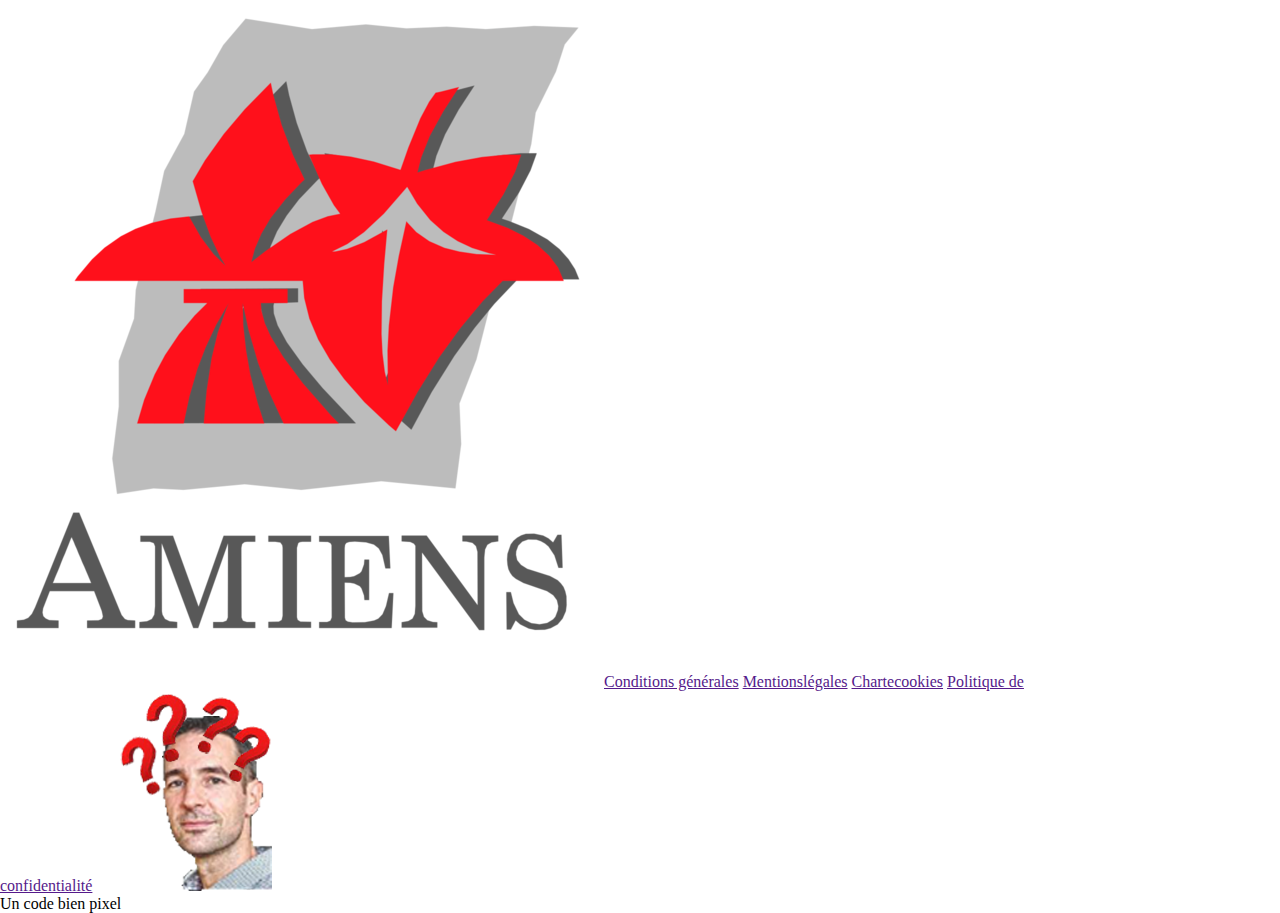
==== responsiveScrum/responsiveScrum/index.html @ 8890bfcb "Merge branch 'section2' into dev" ====
<!DOCTYPE html>
<html lang="fr">
<head>
    <meta charset="UTF-8">
    <meta http-equiv="X-UA-Compatible" content="IE=edge">
    <meta name="viewport" content="width=device-width, initial-scale=1.0">
    <link rel="stylesheet" href="./public/assets/css/style.css">
    <title>Bourse aux produits High Tech</title>
</head>
<body>
    <footer>
        <div class="footerLinks">
            <img src="./public/assets/img/1200px-Logo_Amiens.svg.png" alt="logo amiens">
            <a href="" target="_blank">Conditions générales</a>
            <a href="" target="_blank">Mentionslégales</a>
            <a href="" target="_blank">Chartecookies</a>
            <a href="" target="_blank">Politique de<br>confidentialité</a>
            <img src="./public/assets/icons/home/1Thierry1Reponse.png" alt="Thierry le boss">
        </div>
        <div class="thanksAll">
            <p>Un code bien pixel</p>
        </div>
    </footer>
</body>
</html>
---- responsiveScrum/responsiveScrum/public/assets/css/style.css ----
@import url('https://fonts.googleapis.com/css2?family=Merriweather:ital,wght@0,300;0,400;0,700;1,300;1,400;1,700&family=Raleway:ital,wght@0,300;0,400;0,500;0,600;0,700;0,800;1,300;1,400&display=swap');

/* 
font-family: 'Merriweather', serif;     wght: 300 400 700 1,300 1,400 1,700
font-family: 'Raleway', sans-serif;     wght: 300 400 500 600 700 800 1300
smartphone : 576px
tablette : 992px
desktop : 1200px
*/

:root {
    --colorTitle : #2d2f36; 
} 

* {
    margin: 0;
    padding: 0;
}

html {
    scroll-behavior: smooth;
}

                    /* RESSOURCE */

h1 {
    color: var(--colorTitle);
    font-family: 'Raleway', sans-serif;
    font-weight: 800;
    font-size: 6rem;
    text-align: center;
    letter-spacing: 0.25em;
    text-transform: uppercase;
}

h2 {
    font-family: 'Raleway', sans-serif;
    font-style: normal;
    font-weight: 600;
    font-size: 6rem;
}

.sectionTitle {
    padding-bottom: 3rem;
}

@media screen and (max-width: 900px) {
    .sectionTitle {
        padding-bottom: 1.5rem;
    }
}

                    /* HEADER */

/* Taille, mise en place du background et flex */

header {
    width: 100vw;
    height: 100vh;
    background-image: linear-gradient(to bottom, rgba(242, 196, 153, 0.67), rgba(242, 196, 153, 0.67)), url(../img/banner.jpg);
    background-repeat: no-repeat;
    background-size: cover;
}

/* Navbar */

.topNav {
    display: flex;
    flex-direction: row;
    justify-content: center;
    align-items: center;
    height: 10vh;
  }
  
.menu {
    display: flex;
    flex-direction: row;
    list-style-type: none;
}
  
.menu > li {
    margin: 0 1rem;
    overflow: hidden;
}

.menu li a {
    font-family: 'Raleway', sans-serif;
    font-style: normal;
    font-weight: 600;
    font-size: 2.5rem;
    text-decoration: none;
    color: var(--colorTitle);
}

.menu-button-container {
    display: none;
    height: 100%;
    width: 30px;
    cursor: pointer;
    flex-direction: column;
    justify-content: center;
    align-items: center;
}
  
#menu-toggle {
    display: none;
}
  
.menu-button,
.menu-button::before,
.menu-button::after {
    display: block;
    background-color: #fff;
    position: absolute;
    height: 4px;
    width: 30px;
    transition: transform 400ms cubic-bezier(0.23, 1, 0.32, 1);
    border-radius: 2px;
}
  
  .menu-button::before {
    content: '';
    margin-top: -8px;
  }
  
  .menu-button::after {
    content: '';
    margin-top: 8px;
  }
  
  #menu-toggle:checked + .menu-button-container .menu-button::before {
    margin-top: 0px;
    transform: rotate(405deg);
  }
  
  #menu-toggle:checked + .menu-button-container .menu-button {
    background: rgba(255, 255, 255, 0);
  }
  
  #menu-toggle:checked + .menu-button-container .menu-button::after {
    margin-top: 0px;
    transform: rotate(-405deg);
  }
  
@media (max-width: 700px) {
.topNav {
    display: flex;
    flex-direction: row;
    justify-content: flex-end;
    align-items: center;
    height: 10vh;
}

.menu-button-container {
    display: flex;
    align-items: flex-end;
}

.menu {
    position: absolute;
    top: 0;
    margin-top: 70px;
    left: 0;
    flex-direction: column;
    width: 100%;
    justify-content: center;
    align-items: center;
}

#menu-toggle ~ .menu li {
    height: 0;
    margin: 0;
    padding: 0;
    border: 0;
    transition: height 400ms cubic-bezier(0.23, 1, 0.32, 1);
}

#menu-toggle:checked ~ .menu li {
    height: 2.5em;
    padding: 0.5rem 0rem;
    transition: height 400ms cubic-bezier(0.23, 1, 0.32, 1);
}

.menu > li {
    display: flex;
    justify-content: center;
    margin: 0;
    padding: 0.5rem 0;
    width: 100%;
    color: white;
    background-color: rgba(242, 196, 153, 0.67);
}
}

/* Contenu du header  */

.headerContent {
    height: 80vh;
    display: flex;
    justify-content: center;
    align-items: center;
    flex-flow: row wrap;
}

.headerPos {
    display: flex;
    flex-flow: row wrap;
    align-items: center;
    justify-content: center;
}

.headerPos p {
    color: var(--colorTitle);
    font-family: 'Merriweather', serif;
    font-style: italic;
    font-weight: 700;
    font-size: 2.7rem;
    padding-top: 2rem;
    text-align: center;
}

/* Réseaux sociaux */

.headerSocial {
    height: 10vh;
    display: flex;
    justify-content: flex-end;
    align-items: center;
    margin-right: 3rem;
}

.headerSocial a {
    margin-left: 3rem;
}
/* Redimension des images */

.headerSocial a img {
    width: 3.5rem;
}

/* Media Screen  */

@media screen and (max-width: 900px) {
    h1 {
        font-size: 3rem;
        text-align: center;
    }

    h2 {
        font-size: 2.5rem;
        text-align: center;
    }

    .headerPos p{
        font-size: 2.5rem;
        text-align: center;
    }

    .topNav {
        display: flex;
        flex-direction: row;
        justify-content: flex-end;
        align-items: center;
        height: 10vh;
    }
    
    .menu-button-container {
        display: flex;
        align-items: flex-end;
        margin-right: 1.5rem;
    }
    
    .menu {
        position: absolute;
        top: 0;
        margin-top: 80px;
        left: 0;
        flex-direction: column;
        width: 100%;
        justify-content: center;
        align-items: center;
    }

    .menu li a {
        font-size: 2rem;
    }
    
    #menu-toggle ~ .menu li {
        height: 0;
        margin: 0;
        padding: 0;
        border: 0;
        transition: height 400ms cubic-bezier(0.23, 1, 0.32, 1);
    }
    
    #menu-toggle:checked ~ .menu li {
        height: 2.5em;
        padding: 0.5rem 0rem;
        transition: height 400ms cubic-bezier(0.23, 1, 0.32, 1);
    }
    
    .menu > li {
        display: flex;
        justify-content: center;
        align-items: center;
        margin: 0;
        width: 100%;
        opacity: 100%;
        background-color: rgba(242, 196, 153, 1);
    }

    .headerSocial {
        height: 10vh;
        display: flex;
        justify-content: flex-end;
        align-items: center;
        margin-right: 1.5rem;
    }
    
    .headerSocial a {
        margin-left: 1.5rem;
    }
    
    .headerSocial a img {
        width: 2.5rem;
    }
    }

                        /* GALERIE */
/* Taille et flex */
.gallery {
    background-color: #f2c499;
    display: flex;
    flex-direction: column;
    justify-content: space-evenly;
    align-items: center;
    padding: 3rem 0rem;
}

/* Container grid */
.grid {
    width: 90vw;
    height: 100vw;
    grid-template-columns: repeat(4, 1fr);
    grid-template-rows: repeat(4, 1fr);
    display: grid;
    gap: 1rem;
    grid-template-areas: 
    'img1 img1 img2 img3'
    'img4 img5 img5 img3'
    'img4 img5 img5 img6'
    'img7 img8 img9 img9';
}
    /* Specs grid par image */
.img1 {
    grid-area: img1;
    overflow: hidden;
}

.img2 {
    grid-area: img2;
    overflow: hidden;
}

.img3 {
    grid-area: img3;
    overflow: hidden;
}

.img4 {
    grid-area: img4;
    overflow: hidden;
}

.img5 {
    grid-area: img5;
    overflow: hidden;
}

.img6 {
    grid-area: img6;
    overflow: hidden;
}

.img7 {
    grid-area: img7;
    overflow: hidden;
}

.img8 {
    grid-area: img8;
    overflow: hidden;
}

.img9 {            
    grid-area: img9;
    overflow: hidden;
}       
/* Bordure et Arrondi */
.border {
    border: 5px solid var(--colorTitle);
    border-radius: 10px;
}
/* Dimension des images */
.grid img {
    height: 100%;
}
/* Dimension particulière pour 2 images */
.grid .img1 img {
    width: 100%;
    height: auto;
}

.grid .img9 img {
    width: 100%;
    height: auto;
}

@media screen and (max-width: 900px) {
    .gallery {
        padding: 1.5rem 0;
    }

    .grid {
        width: 90vw;
        height: 100vw;
        grid-template-columns: repeat(4, 1fr);
        grid-template-rows: repeat(3, 1fr);
        display: grid;
        gap: .5rem;
        grid-template-areas:
        'img4 img5 img5 img6'
        'img4 img5 img5 img6'
        'img7 img8 img9 img9';
    }
    
    .border {
        border: 2px solid var(--colorTitle);
        border-radius: 10px;
    }
    
    .grid .img1 img {
        width: 100%;
        height: auto;
    }
    
    .img1 {
        display: none;
    }
    
    .img2 {
        display: none;
    }
    
    .img3 {
        display: none;
    }
    
    .img4 {
        grid-area: img4;
        overflow: hidden;
    }
    
    .img5 {
        grid-area: img5;
        overflow: hidden;
    }
    
    .img6 {
        grid-area: img6;
        overflow: hidden;
    }
    
    .img7 {
        grid-area: img7;
        overflow: hidden;
    }
    
    .img8 {
        grid-area: img8;
        overflow: hidden;
    }
    
    .img9 {            
        grid-area: img9;
        overflow: hidden;
}
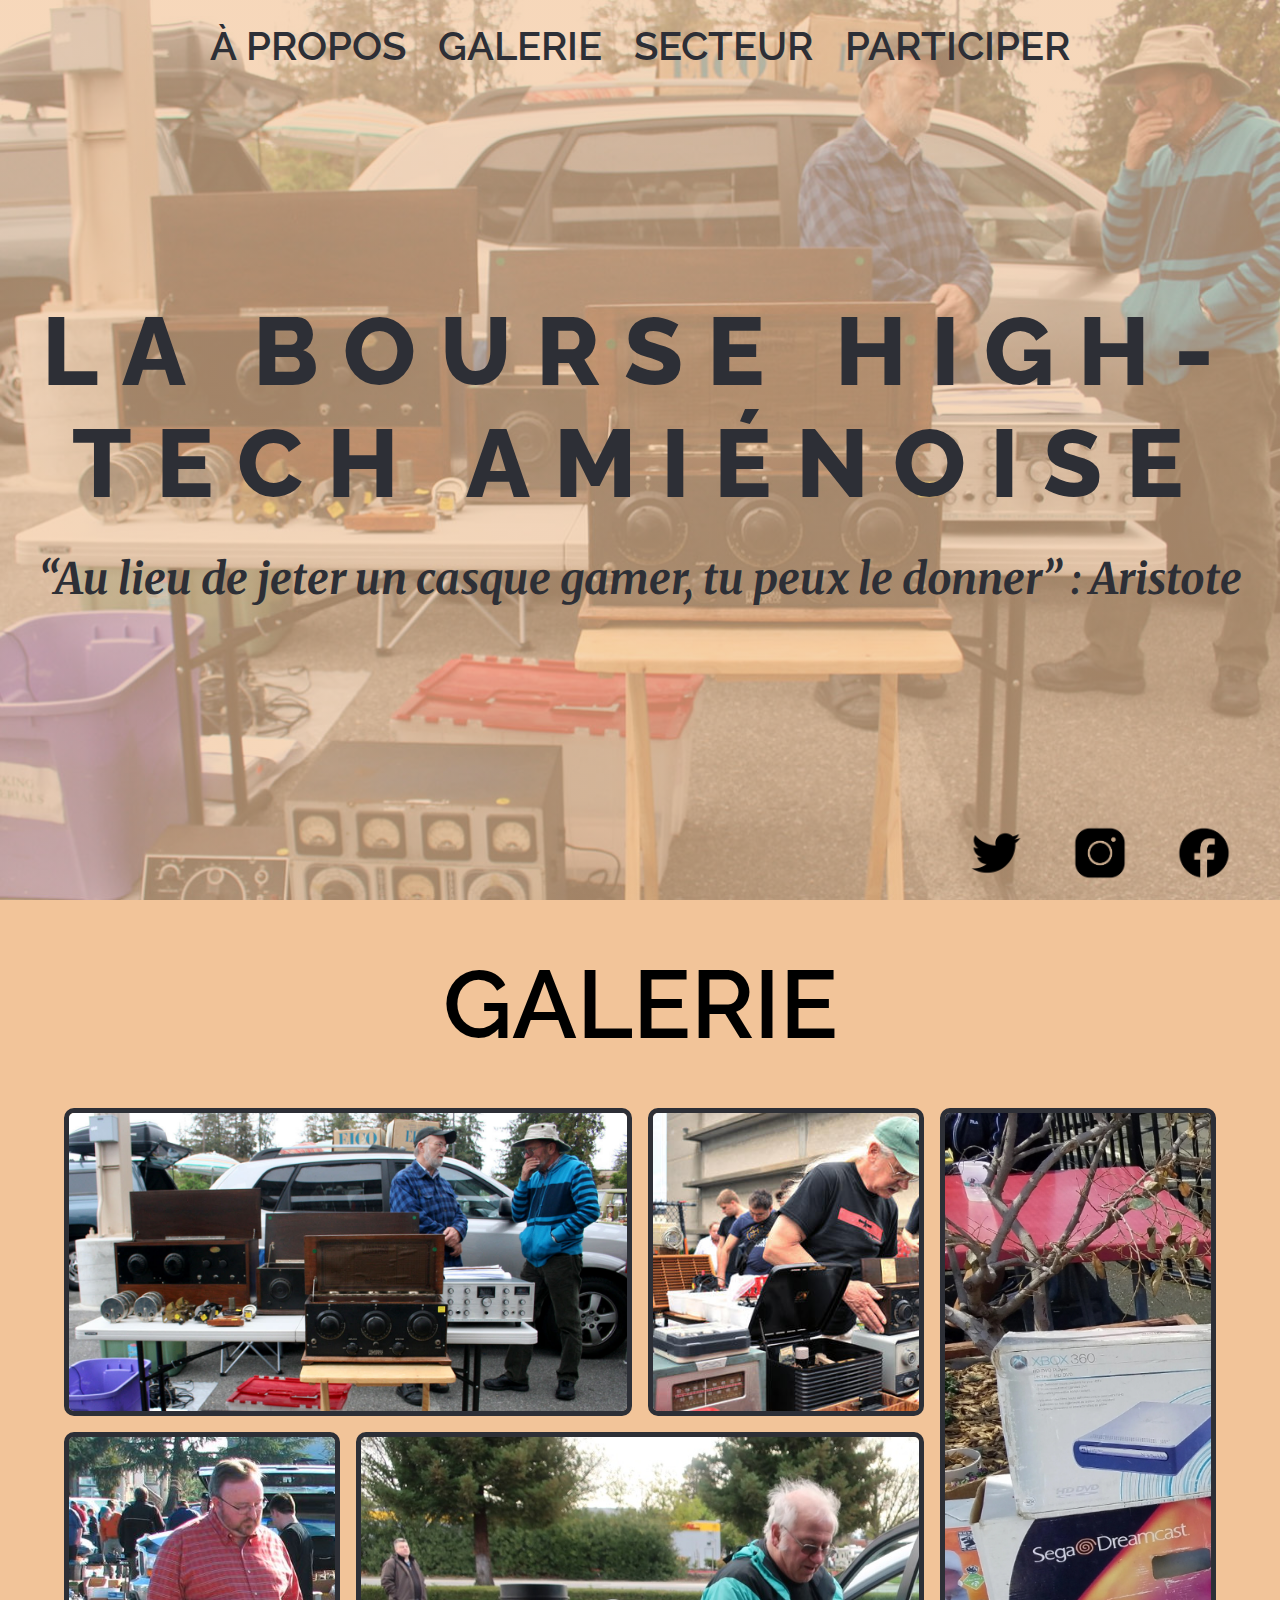
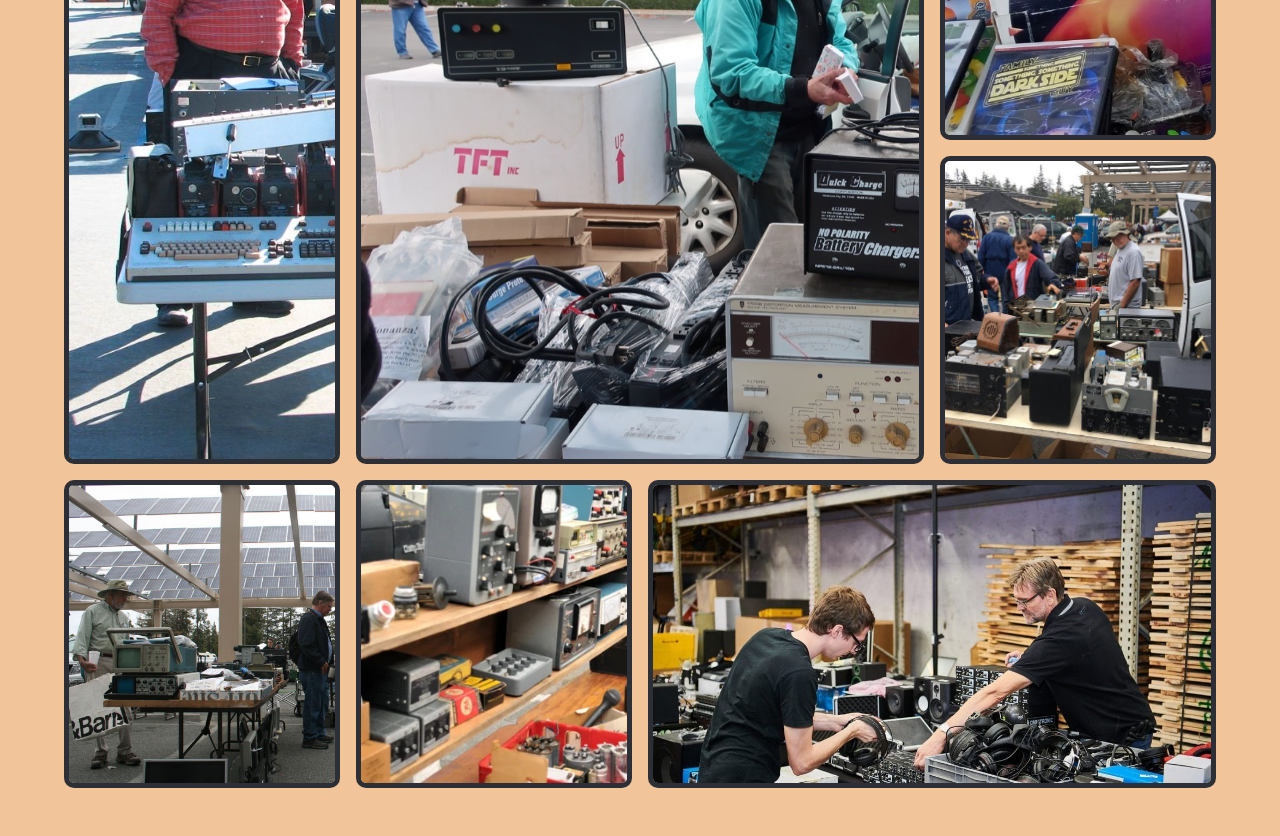
==== commit 299e67b4: "Header, Section 2 merge sur la dev" ====
--- a/responsiveScrum/responsiveScrum/index.html
+++ b/responsiveScrum/responsiveScrum/index.html
@@ -1,5 +1,5 @@
 <!DOCTYPE html>
-<html lang="fr">
+<html lang="fr-Fr">
 <head>
     <meta charset="UTF-8">
     <meta http-equiv="X-UA-Compatible" content="IE=edge">
@@ -8,18 +8,47 @@
     <title>Bourse aux produits High Tech</title>
 </head>
 <body>
-    <footer>
-        <div class="footerLinks">
-            <img src="./public/assets/img/1200px-Logo_Amiens.svg.png" alt="logo amiens">
-            <a href="" target="_blank">Conditions générales</a>
-            <a href="" target="_blank">Mentionslégales</a>
-            <a href="" target="_blank">Chartecookies</a>
-            <a href="" target="_blank">Politique de<br>confidentialité</a>
-            <img src="./public/assets/icons/home/1Thierry1Reponse.png" alt="Thierry le boss">
+    <header id="landing">
+            <nav class="topNav">
+                  <input id="menu-toggle" type="checkbox" />
+                <label class='menu-button-container' for="menu-toggle">
+                  <div class='menu-button'></div>
+                </label>
+                <ul class="menu">
+                    <li><a href="#info">À PROPOS</a></li>
+                    <li><a href="#gallery">GALERIE</a></li>
+                    <li><a href="#place">SECTEUR</a></li>
+                    <li><a href="#form">PARTICIPER</a></li>
+                </ul>
+            </nav>
         </div>
-        <div class="thanksAll">
-            <p>Un code bien pixel</p>
+        <div class="headerContent">
+            <div class="headerPos">
+                <h1>La bourse High-Tech Amiénoise</h1>
+                <p>“Au lieu de jeter un casque gamer, tu peux le donner” : Aristote</p>
+            </div>
         </div>
-    </footer>
+        <div class="headerSocial">
+            <a href="https://twitter.com/HightechAmiens" target="_blank"><img src="./public/assets/icons/social/twitter.png" alt="Twitter"></a>
+            <a href="https://www.instagram.com/hightechamiens/" target="_blank"><img src="./public/assets/icons/social/instagram.png" alt="Instagram"></a>
+            <a href="https://www.facebook.com/LaManuFormation/" target="_blank"><img src="./public/assets/icons/social/facebook.png" alt="Facebook"></a>
+        </div>
+    </header>
+    <main>
+        <section class="gallery" id="gallery">
+            <h2 class="sectionTitle">GALERIE</h2>
+            <div class="grid">
+                <div class="img1 border"><img src="./public/assets/img/banner.jpg" alt="Image 1" title="Image 1"></div>                
+                <div class="img2 border"><img src="./public/assets/img/grid2.jpg" alt="Image 2" title="Image 2" class="h"></div>                
+                <div class="img3 border"><img src="./public/assets/img/grid3.jpg" alt="Image 3" title="Image 3"></div>                
+                <div class="img4 border"><img src="./public/assets/img/grid4.jpg" alt="Image 4" title="Image 4"></div>                
+                <div class="img5 border"><img src="./public/assets/img/grid5.jpg" alt="Image 5" title="Image 5"></div>                
+                <div class="img6 border"><img src="./public/assets/img/grid6.jpg" alt="Image 6" title="Image 6"></div>                
+                <div class="img7 border"><img src="./public/assets/img/grid7.jpg" alt="Image 7" title="Image 7"></div>                
+                <div class="img8 border"><img src="./public/assets/img/grid8.jpg" alt="Image 8" title="Image 8"></div>                
+                <div class="img9 border"><img src="./public/assets/img/grid9.jpg" alt="Image 9" title="Image 9"></div>
+            </div>     
+        </section>
+    </main>
 </body>
 </html>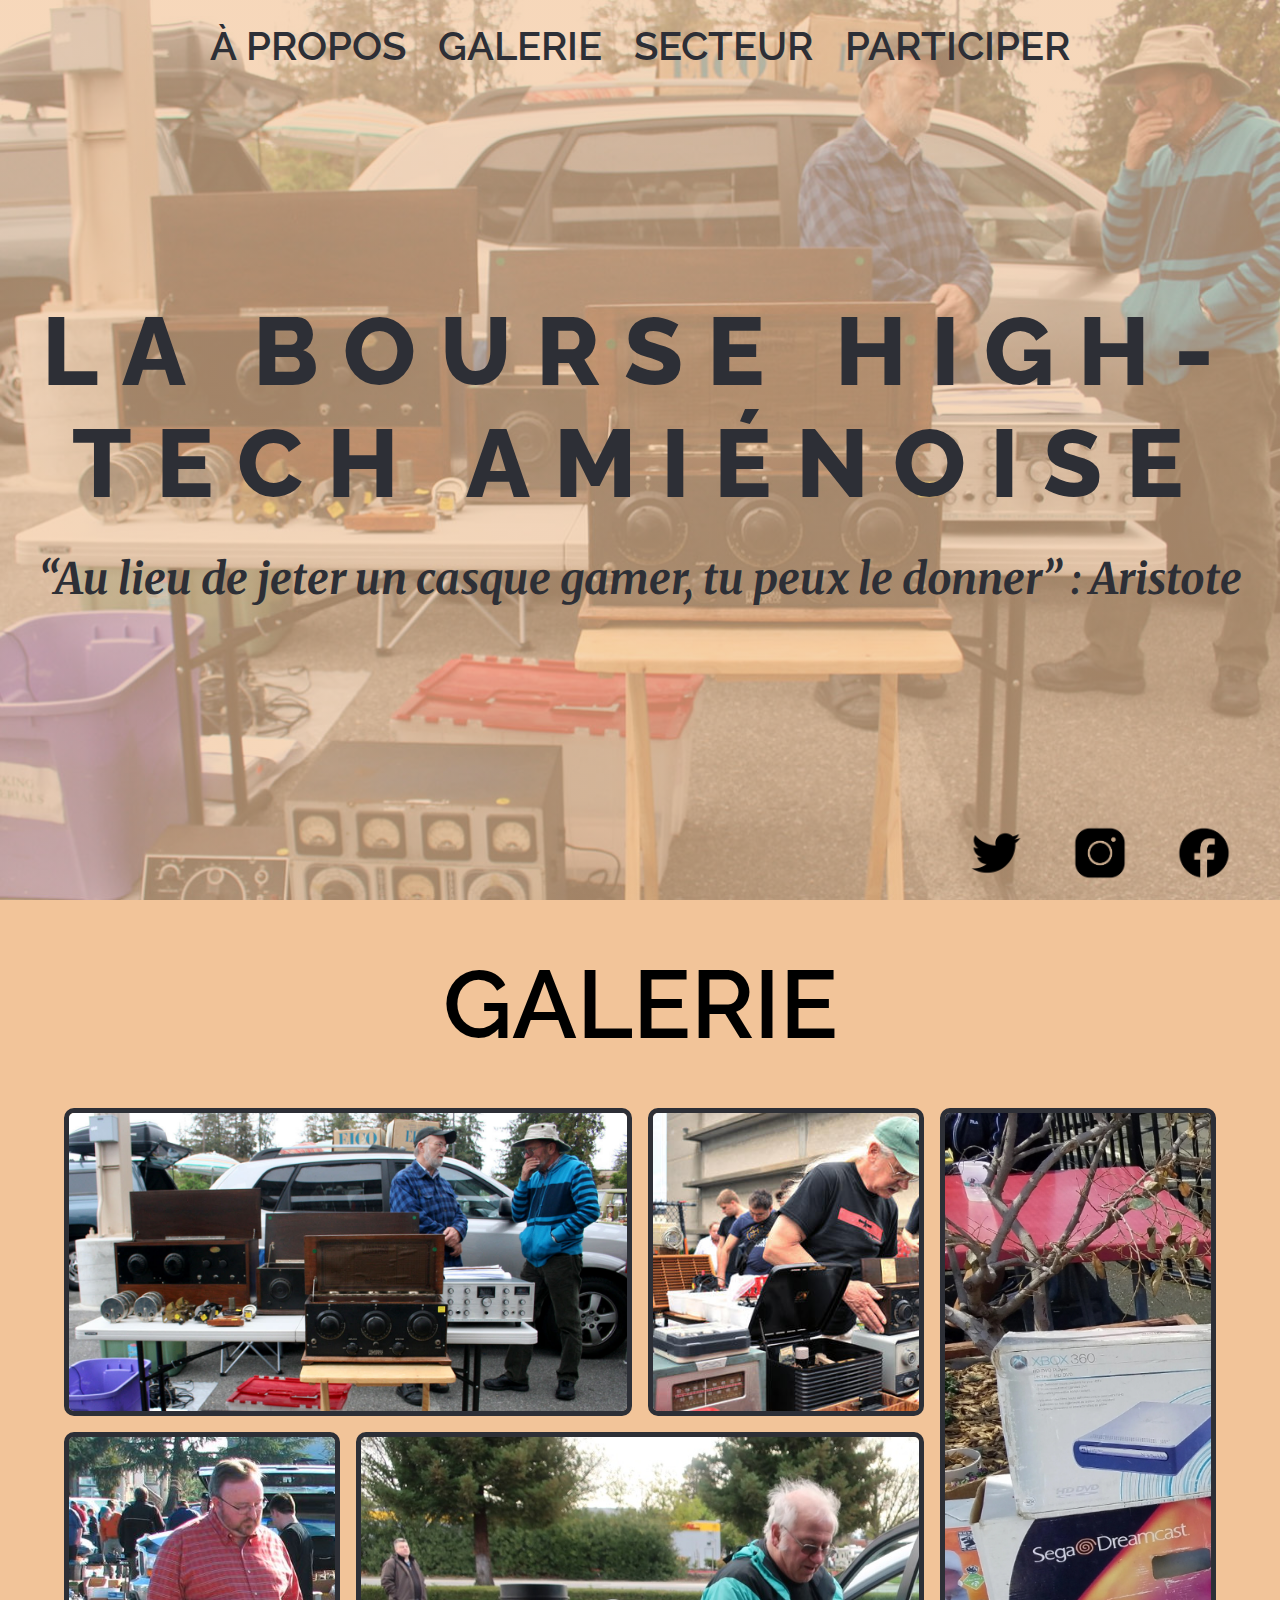
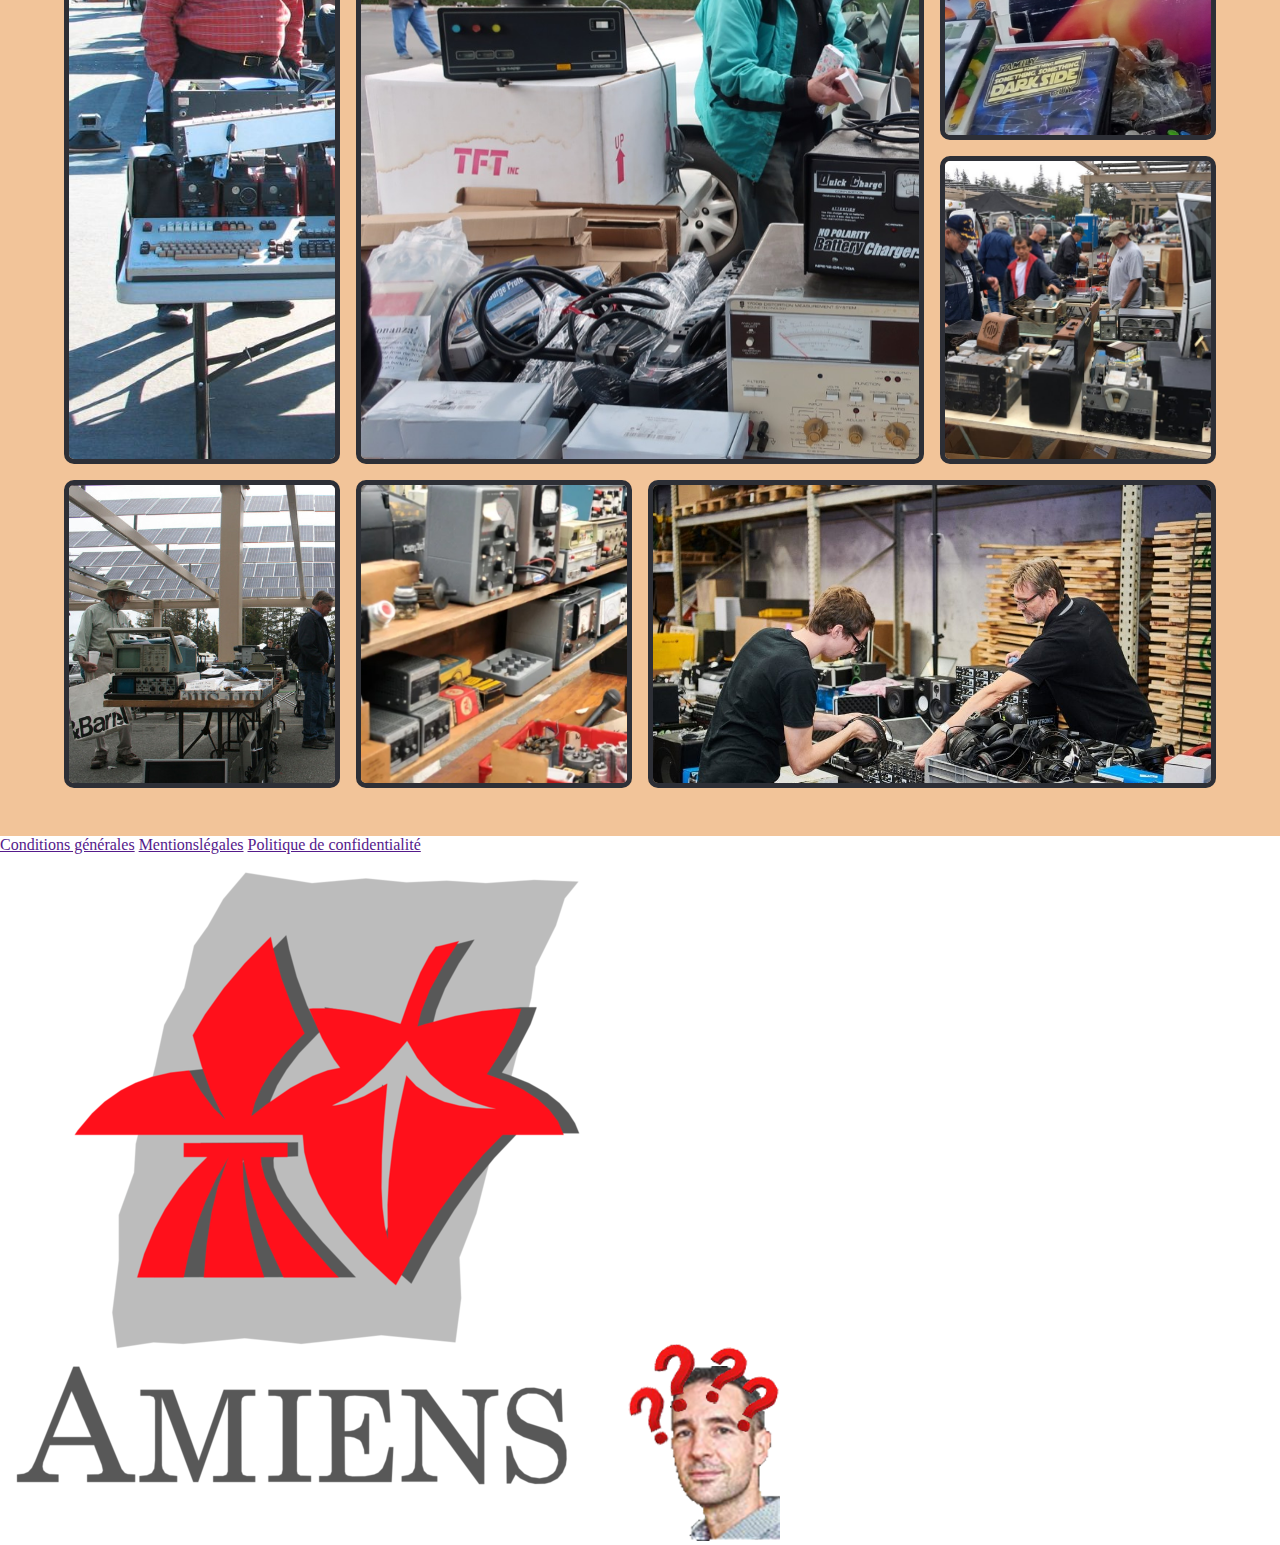
==== commit 83d0c3d8: "Ajouter Footer" ====
--- a/responsiveScrum/responsiveScrum/index.html
+++ b/responsiveScrum/responsiveScrum/index.html
@@ -50,5 +50,16 @@
             </div>     
         </section>
     </main>
+    <footer>
+        <div class="footerLinks">
+            <a href="" target="_blank">Conditions générales</a>
+            <a href="" target="_blank">Mentionslégales</a>
+            <a href="" target="_blank">Politique de confidentialité</a>
+        </div>
+        <div class="footerLogo">
+            <img src="./public/assets/img/1200px-Logo_Amiens.svg.png" alt="logo amiens">
+            <img src="./public/assets/icons/home/1Thierry1Reponse.png" alt="Thierry le boss">
+        </div>
+    </footer>
 </body>
 </html>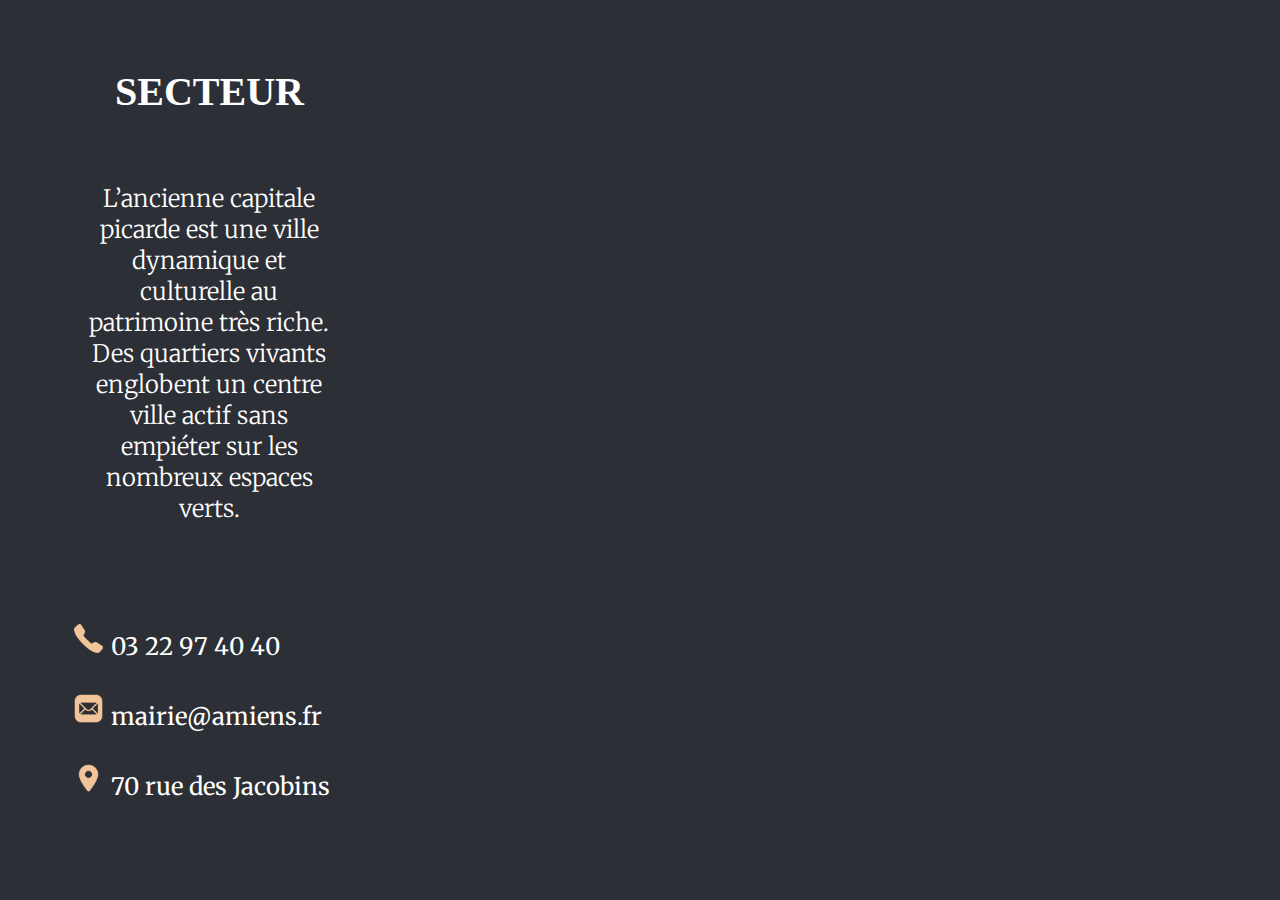
==== commit c9793fc1: "responsive de la section 3" ====
--- a/responsiveScrum/responsiveScrum/index.html
+++ b/responsiveScrum/responsiveScrum/index.html
@@ -1,5 +1,5 @@
 <!DOCTYPE html>
-<html lang="fr-Fr">
+<html lang="fr">
 <head>
     <meta charset="UTF-8">
     <meta http-equiv="X-UA-Compatible" content="IE=edge">
@@ -8,58 +8,52 @@
     <title>Bourse aux produits High Tech</title>
 </head>
 <body>
-    <header id="landing">
-            <nav class="topNav">
-                  <input id="menu-toggle" type="checkbox" />
-                <label class='menu-button-container' for="menu-toggle">
-                  <div class='menu-button'></div>
-                </label>
-                <ul class="menu">
-                    <li><a href="#info">À PROPOS</a></li>
-                    <li><a href="#gallery">GALERIE</a></li>
-                    <li><a href="#place">SECTEUR</a></li>
-                    <li><a href="#form">PARTICIPER</a></li>
-                </ul>
-            </nav>
-        </div>
-        <div class="headerContent">
-            <div class="headerPos">
-                <h1>La bourse High-Tech Amiénoise</h1>
-                <p>“Au lieu de jeter un casque gamer, tu peux le donner” : Aristote</p>
+    <main>
+        <article class="place" id="place">
+            <div class="placeBox">    
+                <h2 class="titreH2">SECTEUR</h2>
+                <p>L’ancienne capitale picarde est une ville dynamique et culturelle au patrimoine très riche. Des quartiers vivants englobent un centre ville actif sans empiéter sur les nombreux espaces verts.</p>
+                <div class="placeInfo">
+                    <ul>
+                        <li><img src="./public/assets/icons/info/Phone.png" alt="Téléphone" title="Téléphone"> 03 22 97 40 40</li>
+                        <li><img src="./public/assets/icons/info/Mail.png" alt="Mail" title="Mail"> mairie@amiens.fr</li>
+                        <li><img src="./public/assets/icons/info/Location.png" alt="Adresse" title="Adresse"> 70 rue des Jacobins</li>
+                    </ul>
+                </div>
             </div>
-        </div>
-        <div class="headerSocial">
-            <a href="https://twitter.com/HightechAmiens" target="_blank"><img src="./public/assets/icons/social/twitter.png" alt="Twitter"></a>
-            <a href="https://www.instagram.com/hightechamiens/" target="_blank"><img src="./public/assets/icons/social/instagram.png" alt="Instagram"></a>
-            <a href="https://www.facebook.com/LaManuFormation/" target="_blank"><img src="./public/assets/icons/social/facebook.png" alt="Facebook"></a>
-        </div>
-    </header>
-    <main>
-        <section class="gallery" id="gallery">
-            <h2 class="sectionTitle">GALERIE</h2>
-            <div class="grid">
-                <div class="img1 border"><img src="./public/assets/img/banner.jpg" alt="Image 1" title="Image 1"></div>                
-                <div class="img2 border"><img src="./public/assets/img/grid2.jpg" alt="Image 2" title="Image 2" class="h"></div>                
-                <div class="img3 border"><img src="./public/assets/img/grid3.jpg" alt="Image 3" title="Image 3"></div>                
-                <div class="img4 border"><img src="./public/assets/img/grid4.jpg" alt="Image 4" title="Image 4"></div>                
-                <div class="img5 border"><img src="./public/assets/img/grid5.jpg" alt="Image 5" title="Image 5"></div>                
-                <div class="img6 border"><img src="./public/assets/img/grid6.jpg" alt="Image 6" title="Image 6"></div>                
-                <div class="img7 border"><img src="./public/assets/img/grid7.jpg" alt="Image 7" title="Image 7"></div>                
-                <div class="img8 border"><img src="./public/assets/img/grid8.jpg" alt="Image 8" title="Image 8"></div>                
-                <div class="img9 border"><img src="./public/assets/img/grid9.jpg" alt="Image 9" title="Image 9"></div>
-            </div>     
-        </section>
+            <div class="placeMap"><iframe src="https://www.google.com/maps/embed?pb=!1m18!1m12!1m3!1d2570.46840546889!2d2.2992870158809566!3d49.890008835468336!2m3!1f0!2f0!3f0!3m2!1i1024!2i768!4f13.1!3m3!1m2!1s0x47e7857c0e87f5fb%3A0x37fb21b742d12b66!2sLa%20Manu%20-%20Ecole%20sup%C3%A9rieure%20des%20m%C3%A9tiers%20du%20num%C3%A9rique!5e0!3m2!1sfr!2sfr!4v1656078517726!5m2!1sfr!2sfr" width="900" height="700" style="border:0;" allowfullscreen="" loading="lazy" referrerpolicy="no-referrer-when-downgrade"></iframe></div>
+        </article>
+        <!-- <article class="form" id="form">
+            <h2 class="titreH2">PARTICIPER</h2>
+            <div class="formContainer">
+                <div class="formBox1">
+                    <p>Champs à renseigner</p>
+                    <div class="formLineBox">
+                        <div class="formLine1">
+                            <label for="lastname">Nom : </label>
+                            <input type="text" placeholder="Nom" required><br>
+                        </div>
+                        <div class="formLine2">
+                            <label for="name">Prénom : </label>
+                            <input type="text" placeholder="Prénom" required><br>
+                        </div>
+                        <div class="formLine3">
+                            <label for="mail">Téléphone : </label>
+                            <input type="text" placeholder="Téléphone" required><br>
+                        </div>
+                        <div class="formLine4">
+                            <label for="phone">Email : </label>
+                            <input type="text" placeholder="Email" required><br>
+                        </div>
+                    </div>
+                </div>
+                <div class="formBox2">
+                    <p>Dites nous ce que<br>vous avez à vendre</p>
+                    <textarea name="" id="" cols="70" rows="20">Champ libre...</textarea>
+                </div>
+            </div>
+            <a href="" class="accept">VALIDER</a> -->
+        </article>
     </main>
-    <footer>
-        <div class="footerLinks">
-            <a href="" target="_blank">Conditions générales</a>
-            <a href="" target="_blank">Mentionslégales</a>
-            <a href="" target="_blank">Politique de confidentialité</a>
-        </div>
-        <div class="footerLogo">
-            <img src="./public/assets/img/1200px-Logo_Amiens.svg.png" alt="logo amiens">
-            <img src="./public/assets/icons/home/1Thierry1Reponse.png" alt="Thierry le boss">
-        </div>
-    </footer>
 </body>
 </html>--- a/responsiveScrum/responsiveScrum/public/assets/css/style.css
+++ b/responsiveScrum/responsiveScrum/public/assets/css/style.css
@@ -1,487 +1,265 @@
 @import url('https://fonts.googleapis.com/css2?family=Merriweather:ital,wght@0,300;0,400;0,700;1,300;1,400;1,700&family=Raleway:ital,wght@0,300;0,400;0,500;0,600;0,700;0,800;1,300;1,400&display=swap');
-
 /* 
 font-family: 'Merriweather', serif;     wght: 300 400 700 1,300 1,400 1,700
 font-family: 'Raleway', sans-serif;     wght: 300 400 500 600 700 800 1300
-smartphone : 576px
-tablette : 992px
-desktop : 1200px
 */
-
-:root {
-    --colorTitle : #2d2f36; 
-} 
 
 * {
     margin: 0;
     padding: 0;
 }
-
-html {
-    scroll-behavior: smooth;
-}
-
-                    /* RESSOURCE */
-
-h1 {
-    color: var(--colorTitle);
-    font-family: 'Raleway', sans-serif;
-    font-weight: 800;
-    font-size: 6rem;
-    text-align: center;
-    letter-spacing: 0.25em;
-    text-transform: uppercase;
-}
-
-h2 {
+                    /* SECTEUR */
+/* Background et flex */
+.place {
+    height: 100vh;
+    background-color: #2d2f36;
+    display: flex;
+    flex-direction: row;
+    justify-content: center;
+    flex-wrap: nowrap;
+}
+/* Container des textes et cartes */
+.placeBox {
+    width: 40%;
+    height: auto;
+    display: flex;
+    align-items: center;
+    flex-direction: column;
+    justify-content: space-evenly;
+}
+/* Titre */
+.place h2 {
+    font-size: 2.5rem;
+    color: white;
+}
+/* Paragraphe */
+.place p {
+    width: 60%;
+    color: white;
+    font-family: "Merriweather", serif;
+    font-size: 1.5rem;
+    font-weight: 30;
+    text-align: center;
+}
+/* Liste */
+.placeInfo li{
+    margin: 30px;
+}
+/* Style de la liste */
+.placeInfo ul {
+    list-style: none;
+    color: white;
+    font-family: "Merriweather", serif;
+    font-size: 1.5rem;
+    /* font-weight: 600; */
+}
+/* Taille des images de contact */
+.place .placeBox .placeInfo ul li img {
+    width: 12%;
+}
+.placeMap {
+    padding: 5%;
+    width: 70%;
+    height: auto;
+}
+iframe {
+    height: 100%;
+    width: 100%;
+}
+
+                    /* PARTICIPER */
+/* Bakcground et flex */
+.form {
+    height: 900px;
+    width: 1000px;
+    background-color: #f2c499;
+    display: flex;
+    flex-direction: column;
+    justify-content: space-around;
+    align-items: center;
+}
+/* Titre */
+.form h2 {
+    color: #2d2f36;
+}
+/* Container des 2 box */
+.formContainer {
+    height: 500px;
+    width: 100%;
+    display: flex;
+    flex-direction: row;
+    justify-content: space-around;
+    align-items: center;
+}
+/* Style et flex de la premiere box */
+.formBox1 {
+    height: 500px;
+    width: 760px;
+    background-color: #2d2f36;
+    border: 6px solid white;
+    display: flex;
+    flex-direction: column;
+    justify-content: space-evenly;
+}
+/* Style et flex de la deuxieme box */
+.formBox2 {
+    height: 500px;
+    width: 760px;
+    background-color: #2d2f36;
+    border: 6px solid white;
+    display: flex;
+    flex-direction: column;
+    justify-content: space-evenly;
+    align-items: center;
+}
+/* Style des titres des box */
+.form p {
+    color: white;
+    font-family: "Raleway", serif;
+    font-size: 36px;
+    font-weight: 400;
+    text-align: center;
+}
+/* Style des info */
+.form label {
+    font-size: 36px;
+    color: white;
+    font-family: "Merriweather", serif;
+    font-size: 36px;
+    font-weight: 400;
+}
+
+.form input {
+    font-size: 36px;
+    width: 380px;
+}
+
+.formLineBox {
+    height: 300px;
+    width: 85%;
+    display: flex;
+    flex-direction: column;
+    align-items: flex-end;
+    justify-content: space-evenly;
+}
+
+.form textarea {
+    width: 88%;
+    height: 60%;
+    font-size: 30px;
+    color: #757575;
+}
+
+.accept {
+    width: 250px;
+    height: 60px;
     font-family: 'Raleway', sans-serif;
     font-style: normal;
     font-weight: 600;
-    font-size: 6rem;
-}
-
-.sectionTitle {
-    padding-bottom: 3rem;
-}
-
-@media screen and (max-width: 900px) {
-    .sectionTitle {
-        padding-bottom: 1.5rem;
-    }
-}
-
-                    /* HEADER */
-
-/* Taille, mise en place du background et flex */
-
-header {
-    width: 100vw;
-    height: 100vh;
-    background-image: linear-gradient(to bottom, rgba(242, 196, 153, 0.67), rgba(242, 196, 153, 0.67)), url(../img/banner.jpg);
-    background-repeat: no-repeat;
-    background-size: cover;
-}
-
-/* Navbar */
-
-.topNav {
-    display: flex;
-    flex-direction: row;
-    justify-content: center;
-    align-items: center;
-    height: 10vh;
-  }
-  
-.menu {
-    display: flex;
-    flex-direction: row;
-    list-style-type: none;
-}
-  
-.menu > li {
-    margin: 0 1rem;
-    overflow: hidden;
-}
-
-.menu li a {
-    font-family: 'Raleway', sans-serif;
-    font-style: normal;
-    font-weight: 600;
-    font-size: 2.5rem;
+    font-size: 50px;
+    color: white;
+    text-align: center;
+    background-color: #2d2f36;
+    border: 6px solid white;
     text-decoration: none;
-    color: var(--colorTitle);
-}
-
-.menu-button-container {
-    display: none;
-    height: 100%;
-    width: 30px;
-    cursor: pointer;
-    flex-direction: column;
-    justify-content: center;
-    align-items: center;
-}
-  
-#menu-toggle {
-    display: none;
-}
-  
-.menu-button,
-.menu-button::before,
-.menu-button::after {
-    display: block;
-    background-color: #fff;
-    position: absolute;
-    height: 4px;
-    width: 30px;
-    transition: transform 400ms cubic-bezier(0.23, 1, 0.32, 1);
-    border-radius: 2px;
-}
-  
-  .menu-button::before {
-    content: '';
-    margin-top: -8px;
-  }
-  
-  .menu-button::after {
-    content: '';
-    margin-top: 8px;
-  }
-  
-  #menu-toggle:checked + .menu-button-container .menu-button::before {
-    margin-top: 0px;
-    transform: rotate(405deg);
-  }
-  
-  #menu-toggle:checked + .menu-button-container .menu-button {
-    background: rgba(255, 255, 255, 0);
-  }
-  
-  #menu-toggle:checked + .menu-button-container .menu-button::after {
-    margin-top: 0px;
-    transform: rotate(-405deg);
-  }
-  
-@media (max-width: 700px) {
-.topNav {
-    display: flex;
-    flex-direction: row;
-    justify-content: flex-end;
-    align-items: center;
-    height: 10vh;
-}
-
-.menu-button-container {
-    display: flex;
-    align-items: flex-end;
-}
-
-.menu {
-    position: absolute;
-    top: 0;
-    margin-top: 70px;
-    left: 0;
-    flex-direction: column;
-    width: 100%;
-    justify-content: center;
-    align-items: center;
-}
-
-#menu-toggle ~ .menu li {
-    height: 0;
-    margin: 0;
-    padding: 0;
-    border: 0;
-    transition: height 400ms cubic-bezier(0.23, 1, 0.32, 1);
-}
-
-#menu-toggle:checked ~ .menu li {
-    height: 2.5em;
-    padding: 0.5rem 0rem;
-    transition: height 400ms cubic-bezier(0.23, 1, 0.32, 1);
-}
-
-.menu > li {
-    display: flex;
-    justify-content: center;
-    margin: 0;
-    padding: 0.5rem 0;
-    width: 100%;
-    color: white;
-    background-color: rgba(242, 196, 153, 0.67);
-}
-}
-
-/* Contenu du header  */
-
-.headerContent {
-    height: 80vh;
-    display: flex;
-    justify-content: center;
-    align-items: center;
-    flex-flow: row wrap;
-}
-
-.headerPos {
-    display: flex;
-    flex-flow: row wrap;
-    align-items: center;
-    justify-content: center;
-}
-
-.headerPos p {
-    color: var(--colorTitle);
-    font-family: 'Merriweather', serif;
-    font-style: italic;
-    font-weight: 700;
-    font-size: 2.7rem;
-    padding-top: 2rem;
-    text-align: center;
-}
-
-/* Réseaux sociaux */
-
-.headerSocial {
-    height: 10vh;
-    display: flex;
-    justify-content: flex-end;
-    align-items: center;
-    margin-right: 3rem;
-}
-
-.headerSocial a {
-    margin-left: 3rem;
-}
-/* Redimension des images */
-
-.headerSocial a img {
-    width: 3.5rem;
-}
-
-/* Media Screen  */
-
-@media screen and (max-width: 900px) {
-    h1 {
-        font-size: 3rem;
+}
+
+
+
+
+
+footer {
+    height: 227px;
+    background-color: #2d2f36;
+    display: flex;
+    flex-direction: row;
+    align-items: center;
+    justify-content: space-around;
+}
+
+.footerContainer {
+    display: flex;
+    flex-direction: column;
+    justify-content: space-between;
+    width: 1100px;
+    height: 55%;
+}
+
+footer p {
+    color: white;
+    font-family: "Merryweather", serif;
+    font-size: 24px;
+    font-weight: 400;
+    text-align: center;
+}
+
+footer a {
+    color: white;
+    font-family: "Merryweather", serif;
+    font-size: 24px;
+    font-weight: 400;
+    text-align: center;
+    text-decoration: none;
+}
+
+footer img {
+    width: 175px;
+    height: auto;
+}
+
+.footerEmpty {
+    width: 175px;
+    height: 155px;
+}
+
+.footerBoxUp {
+    display: flex;
+    flex-direction: row;
+    justify-content: space-between;
+}
+
+@media (max-width:900px) {
+    .place {
+        height: 100vh;
+        width: 100vw;
+        flex-wrap: wrap;
+    }
+    .placeBox {
+        width: 90%;
+        display: flex;
+        align-items: center;
+        flex-direction: column;
+        justify-content: space-evenly;
+    }
+    .place h2 {
+        font-size: 2rem;
+        color: white;
+    }
+    .place p {
+        width: 90vw;
+        color: white;
+        font-family: "Merriweather", serif;
+        font-size: 1.1rem;
+        font-weight: 30;
         text-align: center;
     }
-
-    h2 {
-        font-size: 2.5rem;
-        text-align: center;
-    }
-
-    .headerPos p{
-        font-size: 2.5rem;
-        text-align: center;
-    }
-
-    .topNav {
-        display: flex;
-        flex-direction: row;
-        justify-content: flex-end;
-        align-items: center;
-        height: 10vh;
-    }
-    
-    .menu-button-container {
-        display: flex;
-        align-items: flex-end;
-        margin-right: 1.5rem;
-    }
-    
-    .menu {
-        position: absolute;
-        top: 0;
-        margin-top: 80px;
-        left: 0;
-        flex-direction: column;
-        width: 100%;
-        justify-content: center;
-        align-items: center;
-    }
-
-    .menu li a {
-        font-size: 2rem;
-    }
-    
-    #menu-toggle ~ .menu li {
-        height: 0;
-        margin: 0;
-        padding: 0;
-        border: 0;
-        transition: height 400ms cubic-bezier(0.23, 1, 0.32, 1);
-    }
-    
-    #menu-toggle:checked ~ .menu li {
-        height: 2.5em;
-        padding: 0.5rem 0rem;
-        transition: height 400ms cubic-bezier(0.23, 1, 0.32, 1);
-    }
-    
-    .menu > li {
-        display: flex;
-        justify-content: center;
-        align-items: center;
-        margin: 0;
-        width: 100%;
-        opacity: 100%;
-        background-color: rgba(242, 196, 153, 1);
-    }
-
-    .headerSocial {
-        height: 10vh;
-        display: flex;
-        justify-content: flex-end;
-        align-items: center;
-        margin-right: 1.5rem;
-    }
-    
-    .headerSocial a {
-        margin-left: 1.5rem;
-    }
-    
-    .headerSocial a img {
-        width: 2.5rem;
-    }
-    }
-
-                        /* GALERIE */
-/* Taille et flex */
-.gallery {
-    background-color: #f2c499;
-    display: flex;
-    flex-direction: column;
-    justify-content: space-evenly;
-    align-items: center;
-    padding: 3rem 0rem;
-}
-
-/* Container grid */
-.grid {
-    width: 90vw;
-    height: 100vw;
-    grid-template-columns: repeat(4, 1fr);
-    grid-template-rows: repeat(4, 1fr);
-    display: grid;
-    gap: 1rem;
-    grid-template-areas: 
-    'img1 img1 img2 img3'
-    'img4 img5 img5 img3'
-    'img4 img5 img5 img6'
-    'img7 img8 img9 img9';
-}
-    /* Specs grid par image */
-.img1 {
-    grid-area: img1;
-    overflow: hidden;
-}
-
-.img2 {
-    grid-area: img2;
-    overflow: hidden;
-}
-
-.img3 {
-    grid-area: img3;
-    overflow: hidden;
-}
-
-.img4 {
-    grid-area: img4;
-    overflow: hidden;
-}
-
-.img5 {
-    grid-area: img5;
-    overflow: hidden;
-}
-
-.img6 {
-    grid-area: img6;
-    overflow: hidden;
-}
-
-.img7 {
-    grid-area: img7;
-    overflow: hidden;
-}
-
-.img8 {
-    grid-area: img8;
-    overflow: hidden;
-}
-
-.img9 {            
-    grid-area: img9;
-    overflow: hidden;
-}       
-/* Bordure et Arrondi */
-.border {
-    border: 5px solid var(--colorTitle);
-    border-radius: 10px;
-}
-/* Dimension des images */
-.grid img {
-    height: 100%;
-}
-/* Dimension particulière pour 2 images */
-.grid .img1 img {
-    width: 100%;
-    height: auto;
-}
-
-.grid .img9 img {
-    width: 100%;
-    height: auto;
-}
-
-@media screen and (max-width: 900px) {
-    .gallery {
-        padding: 1.5rem 0;
-    }
-
-    .grid {
-        width: 90vw;
-        height: 100vw;
-        grid-template-columns: repeat(4, 1fr);
-        grid-template-rows: repeat(3, 1fr);
-        display: grid;
-        gap: .5rem;
-        grid-template-areas:
-        'img4 img5 img5 img6'
-        'img4 img5 img5 img6'
-        'img7 img8 img9 img9';
-    }
-    
-    .border {
-        border: 2px solid var(--colorTitle);
-        border-radius: 10px;
-    }
-    
-    .grid .img1 img {
-        width: 100%;
+    .placeInfo ul {
+        list-style: none;
+        color: white;
+        font-family: "Merriweather", serif;
+        font-size: 1rem;
+        margin-left: 25px;
+    }
+    .placeInfo li{
+        margin-left: 5px;
+    }
+    .placeMap {
+        padding: 5%;
+        width: 90%;
         height: auto;
     }
-    
-    .img1 {
-        display: none;
-    }
-    
-    .img2 {
-        display: none;
-    }
-    
-    .img3 {
-        display: none;
-    }
-    
-    .img4 {
-        grid-area: img4;
-        overflow: hidden;
-    }
-    
-    .img5 {
-        grid-area: img5;
-        overflow: hidden;
-    }
-    
-    .img6 {
-        grid-area: img6;
-        overflow: hidden;
-    }
-    
-    .img7 {
-        grid-area: img7;
-        overflow: hidden;
-    }
-    
-    .img8 {
-        grid-area: img8;
-        overflow: hidden;
-    }
-    
-    .img9 {            
-        grid-area: img9;
-        overflow: hidden;
-}
+    .place .placeBox .placeInfo ul li img {
+        width: 12%;
+        padding-right: 4px;
+    }
+}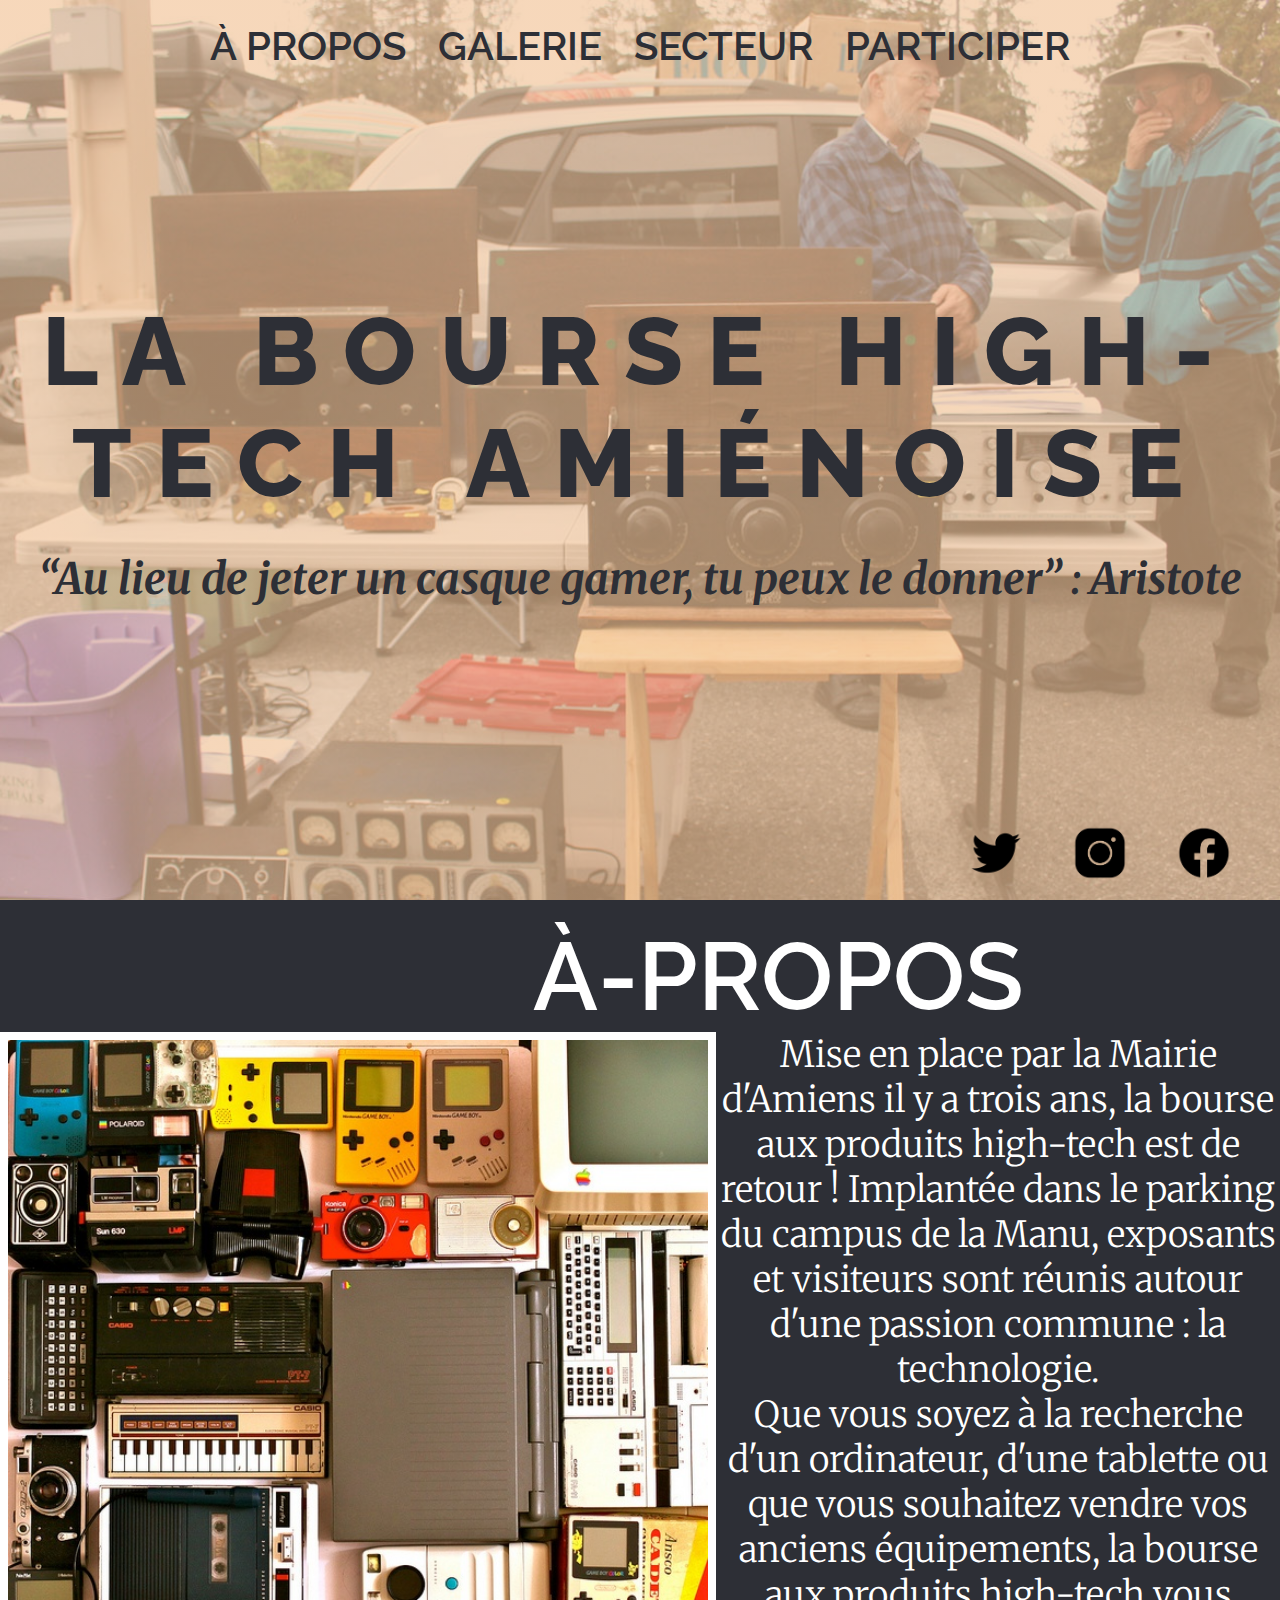
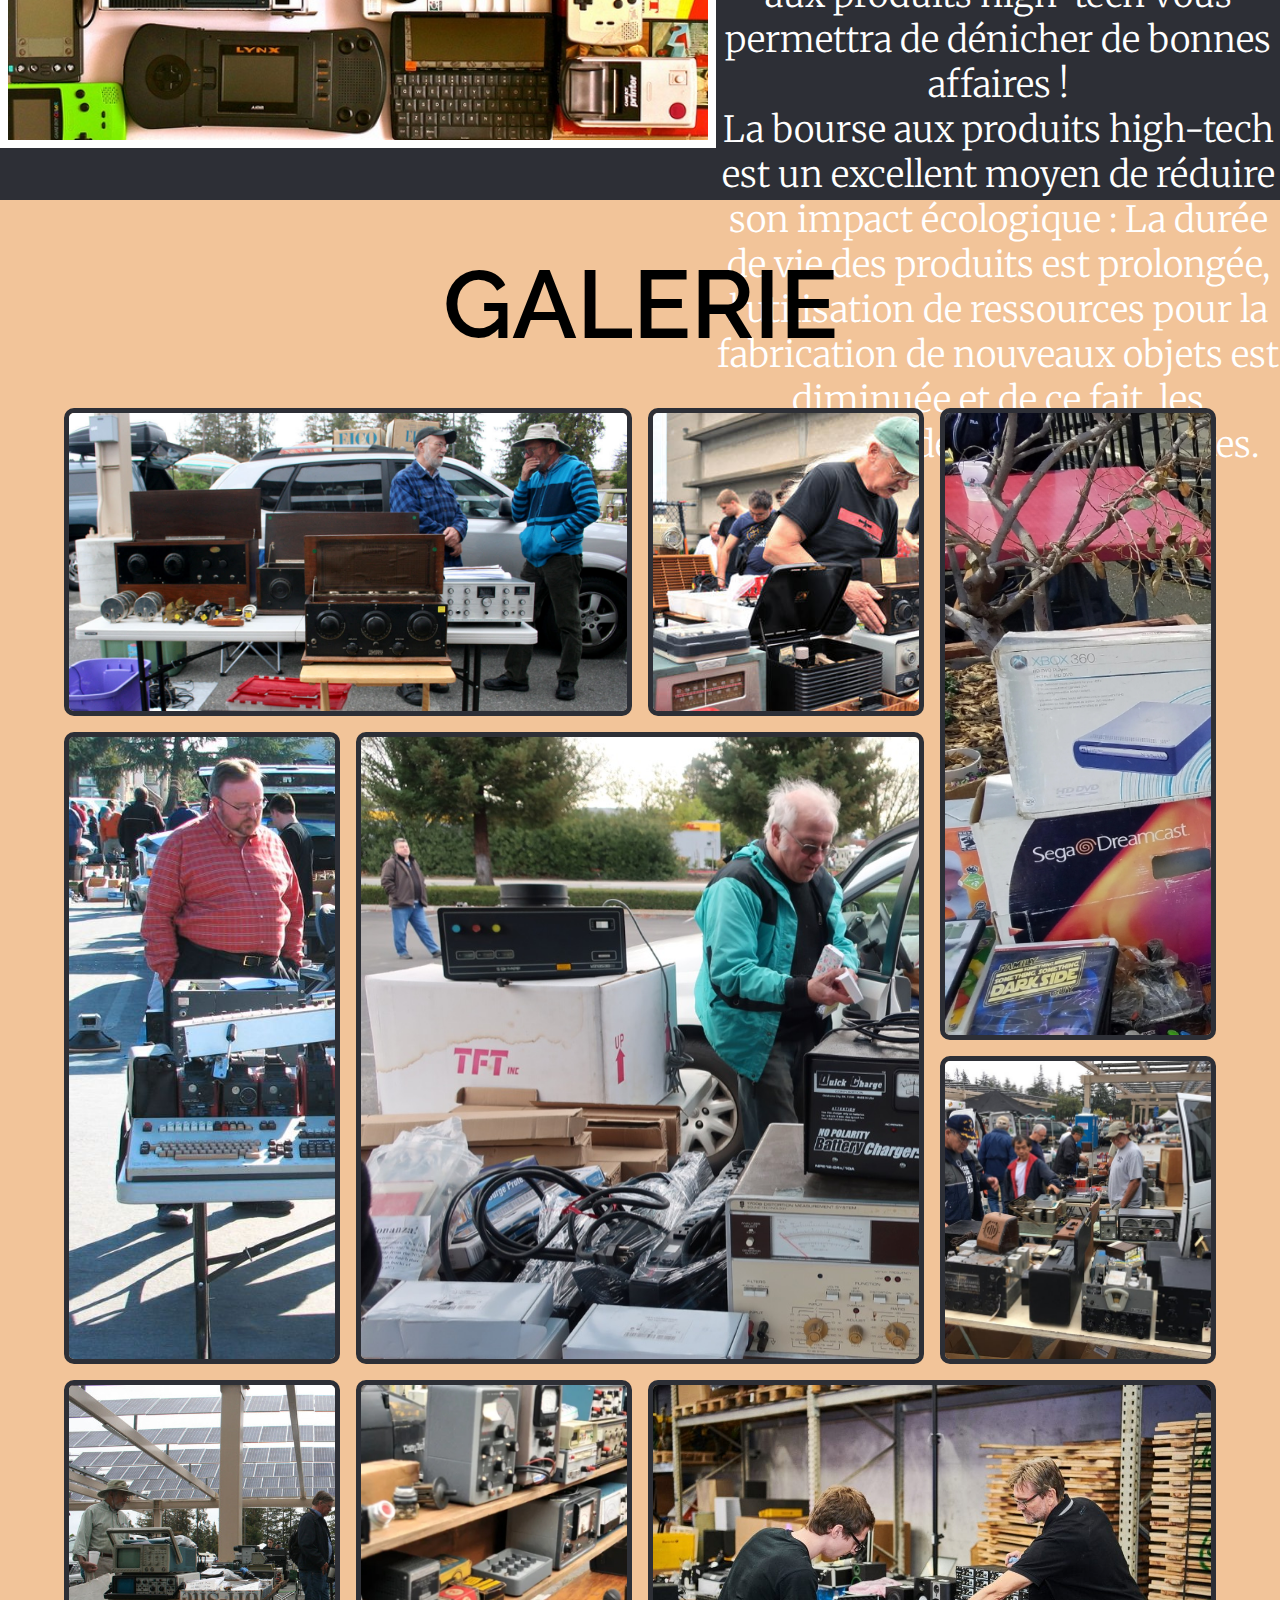
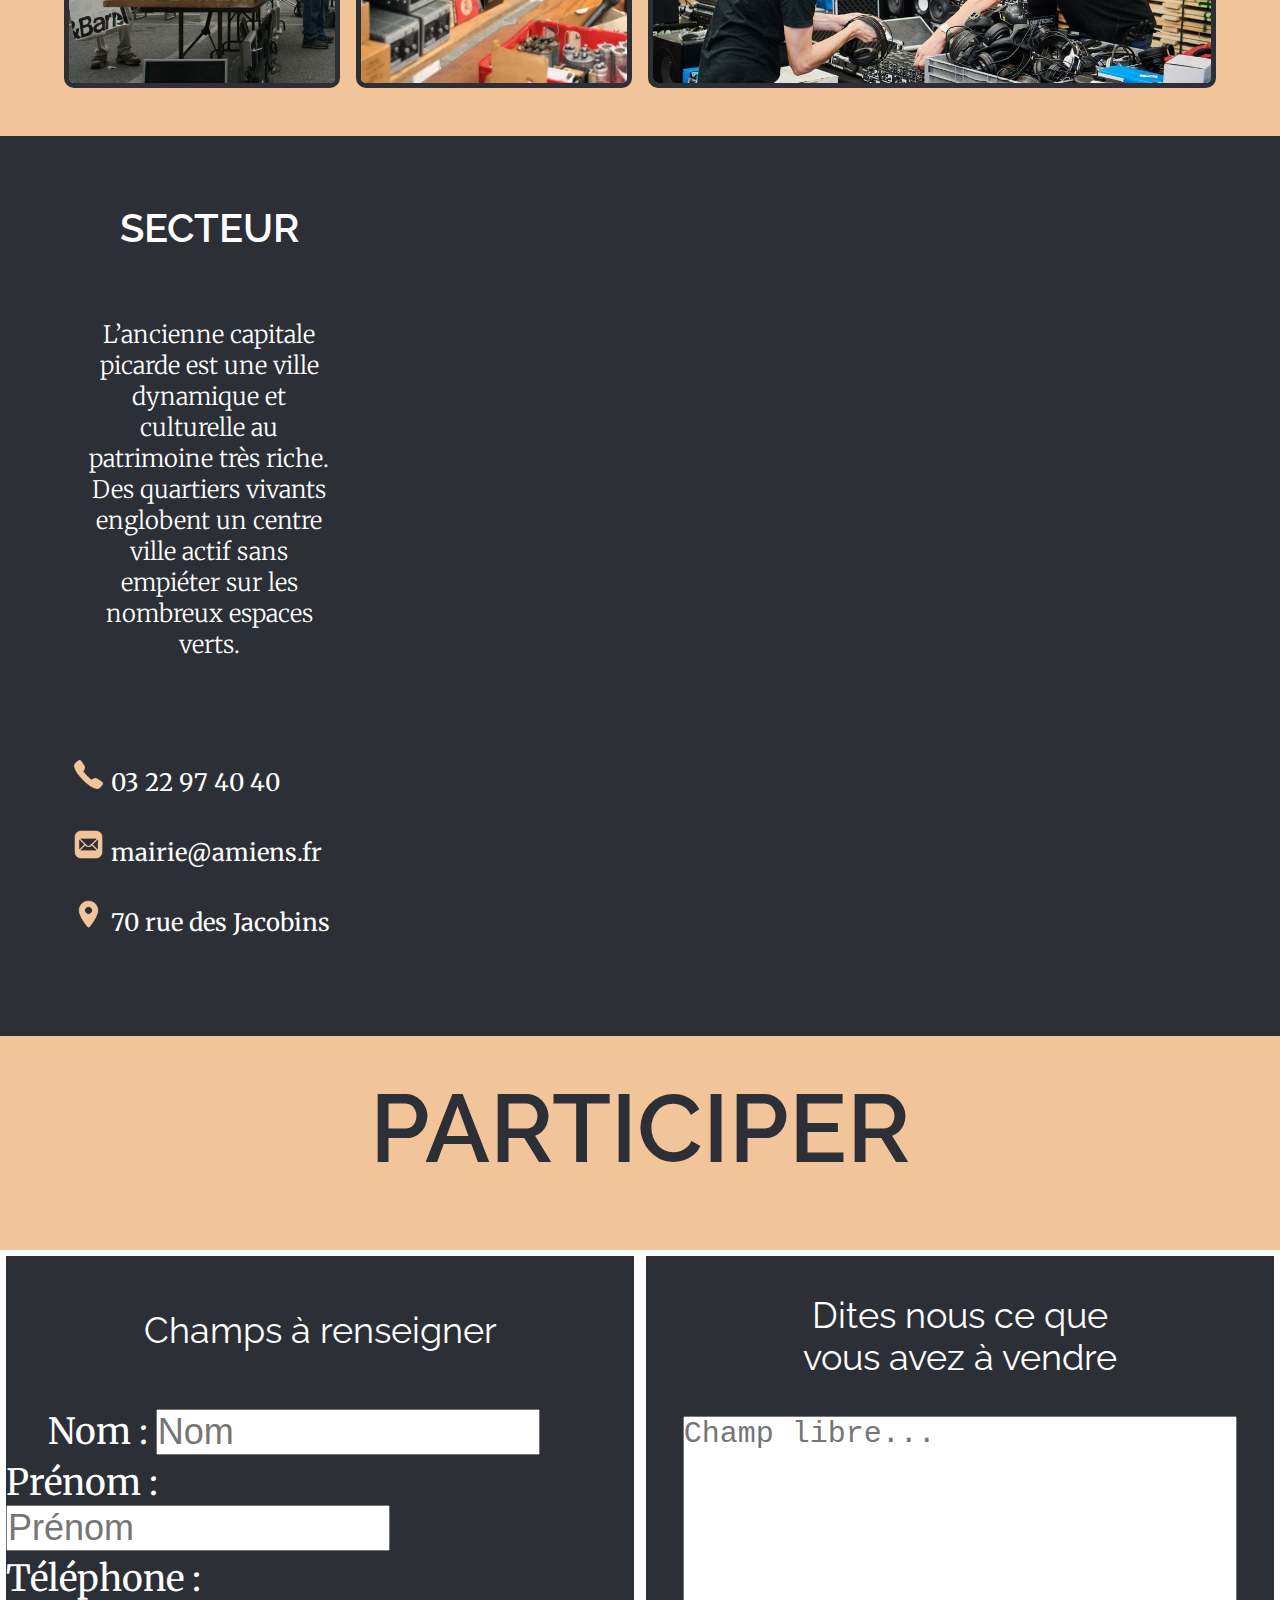
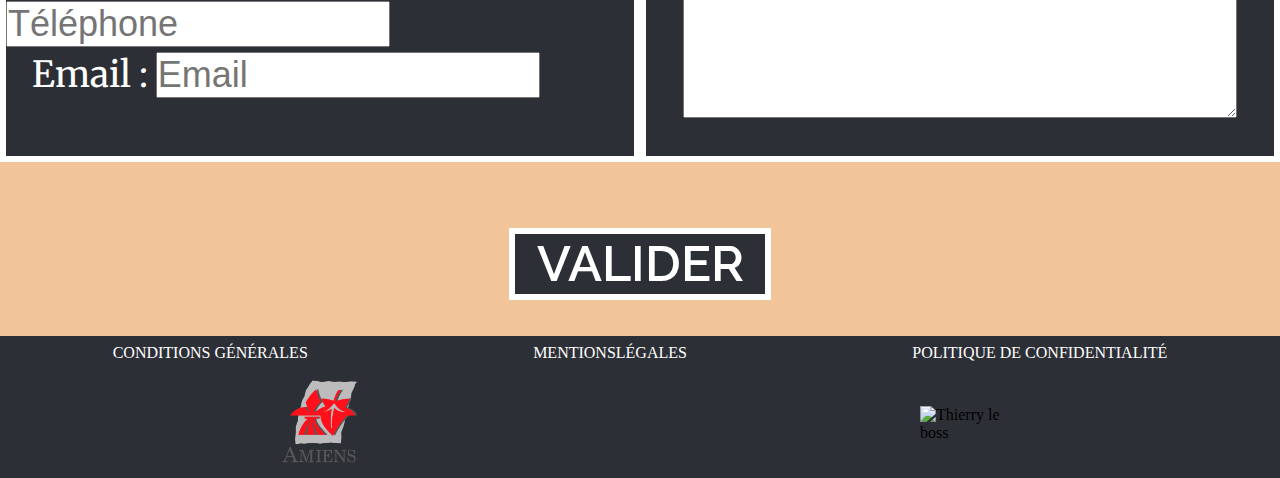
==== commit 1265821c: "verison final" ====
--- a/responsiveScrum/responsiveScrum/index.html
+++ b/responsiveScrum/responsiveScrum/index.html
@@ -1,59 +1,125 @@
 <!DOCTYPE html>
-<html lang="fr">
+<html lang="fr-Fr">
 <head>
     <meta charset="UTF-8">
     <meta http-equiv="X-UA-Compatible" content="IE=edge">
     <meta name="viewport" content="width=device-width, initial-scale=1.0">
     <link rel="stylesheet" href="./public/assets/css/style.css">
+    <link rel="stylesheet" media="screen and (max-width: 900px)" href="./public/assets/css/section1.css">
     <title>Bourse aux produits High Tech</title>
 </head>
-<body>
-    <main>
-        <article class="place" id="place">
-            <div class="placeBox">    
-                <h2 class="titreH2">SECTEUR</h2>
-                <p>L’ancienne capitale picarde est une ville dynamique et culturelle au patrimoine très riche. Des quartiers vivants englobent un centre ville actif sans empiéter sur les nombreux espaces verts.</p>
-                <div class="placeInfo">
-                    <ul>
-                        <li><img src="./public/assets/icons/info/Phone.png" alt="Téléphone" title="Téléphone"> 03 22 97 40 40</li>
-                        <li><img src="./public/assets/icons/info/Mail.png" alt="Mail" title="Mail"> mairie@amiens.fr</li>
-                        <li><img src="./public/assets/icons/info/Location.png" alt="Adresse" title="Adresse"> 70 rue des Jacobins</li>
+        <header id="landing">
+                <nav class="topNav">
+                    <input id="menu-toggle" type="checkbox" />
+                    <label class='menu-button-container' for="menu-toggle">
+                    <div class='menu-button'></div>
+                    </label>
+                    <ul class="menu">
+                        <li><a href="#info">À PROPOS</a></li>
+                        <li><a href="#gallery">GALERIE</a></li>
+                        <li><a href="#place">SECTEUR</a></li>
+                        <li><a href="#form">PARTICIPER</a></li>
                     </ul>
+                </nav>
+            </div>
+            <div class="headerContent">
+                <div class="headerPos">
+                    <h1>La bourse High-Tech Amiénoise</h1>
+                    <p>“Au lieu de jeter un casque gamer, tu peux le donner” : Aristote</p>
                 </div>
             </div>
-            <div class="placeMap"><iframe src="https://www.google.com/maps/embed?pb=!1m18!1m12!1m3!1d2570.46840546889!2d2.2992870158809566!3d49.890008835468336!2m3!1f0!2f0!3f0!3m2!1i1024!2i768!4f13.1!3m3!1m2!1s0x47e7857c0e87f5fb%3A0x37fb21b742d12b66!2sLa%20Manu%20-%20Ecole%20sup%C3%A9rieure%20des%20m%C3%A9tiers%20du%20num%C3%A9rique!5e0!3m2!1sfr!2sfr!4v1656078517726!5m2!1sfr!2sfr" width="900" height="700" style="border:0;" allowfullscreen="" loading="lazy" referrerpolicy="no-referrer-when-downgrade"></iframe></div>
-        </article>
-        <!-- <article class="form" id="form">
-            <h2 class="titreH2">PARTICIPER</h2>
-            <div class="formContainer">
-                <div class="formBox1">
-                    <p>Champs à renseigner</p>
-                    <div class="formLineBox">
-                        <div class="formLine1">
-                            <label for="lastname">Nom : </label>
-                            <input type="text" placeholder="Nom" required><br>
-                        </div>
-                        <div class="formLine2">
-                            <label for="name">Prénom : </label>
-                            <input type="text" placeholder="Prénom" required><br>
-                        </div>
-                        <div class="formLine3">
-                            <label for="mail">Téléphone : </label>
-                            <input type="text" placeholder="Téléphone" required><br>
-                        </div>
-                        <div class="formLine4">
-                            <label for="phone">Email : </label>
-                            <input type="text" placeholder="Email" required><br>
+            <div class="headerSocial">
+                <a href="https://twitter.com/HightechAmiens" target="_blank"><img src="./public/assets/icons/social/twitter.png" alt="Twitter"></a>
+                <a href="https://www.instagram.com/hightechamiens/" target="_blank"><img src="./public/assets/icons/social/instagram.png" alt="Instagram"></a>
+                <a href="https://www.facebook.com/LaManuFormation/" target="_blank"><img src="./public/assets/icons/social/facebook.png" alt="Facebook"></a>
+            </div>
+        </header>
+    <body>  
+        <main>
+            <article class="info" id="info">
+                <h2 class="titreH2">À-PROPOS</h2>
+                <div class="infoContainer">
+                    <img src="./public/assets/img/about.jpg" alt=""> 
+                    <div class="infoText">
+                        <p>Mise en place par la Mairie d'Amiens il y a trois ans, la bourse aux produits high-tech est de retour !
+                        Implantée dans le parking du campus de la Manu, exposants et visiteurs sont réunis autour d'une passion commune : la technologie.</p>                        
+                        <p>Que vous soyez à la recherche d'un ordinateur, d'une tablette ou que vous souhaitez vendre vos anciens équipements, la bourse aux 
+                        produits high-tech vous permettra de dénicher de bonnes affaires !</p>            
+                        <p>La bourse aux produits high-tech est un excellent moyen de réduire son impact écologique : La durée de vie des produits est prolongée, 
+                        l'utilisation de ressources pour la fabrication de nouveaux objets est diminuée et de ce fait, les émissions de CO2 sont réduites.</p>
+                    </div>
+                </div>
+            </article>
+            <section class="gallery" id="gallery">
+                <h2 class="sectionTitle">GALERIE</h2>
+                <div class="grid">
+                    <div class="img1 border"><img src="./public/assets/img/banner.jpg" alt="Image 1" title="Image 1"></div>                
+                    <div class="img2 border"><img src="./public/assets/img/grid2.jpg" alt="Image 2" title="Image 2" class="h"></div>                
+                    <div class="img3 border"><img src="./public/assets/img/grid3.jpg" alt="Image 3" title="Image 3"></div>                
+                    <div class="img4 border"><img src="./public/assets/img/grid4.jpg" alt="Image 4" title="Image 4"></div>                
+                    <div class="img5 border"><img src="./public/assets/img/grid5.jpg" alt="Image 5" title="Image 5"></div>                
+                    <div class="img6 border"><img src="./public/assets/img/grid6.jpg" alt="Image 6" title="Image 6"></div>                
+                    <div class="img7 border"><img src="./public/assets/img/grid7.jpg" alt="Image 7" title="Image 7"></div>                
+                    <div class="img8 border"><img src="./public/assets/img/grid8.jpg" alt="Image 8" title="Image 8"></div>                
+                    <div class="img9 border"><img src="./public/assets/img/grid9.jpg" alt="Image 9" title="Image 9"></div>
+                </div>     
+            </section>
+            <article class="place" id="place">
+                <div class="placeBox">    
+                    <h2 class="titreH2">SECTEUR</h2>
+                    <p>L’ancienne capitale picarde est une ville dynamique et culturelle au patrimoine très riche. Des quartiers vivants englobent un centre ville actif sans empiéter sur les nombreux espaces verts.</p>
+                    <div class="placeInfo">
+                        <ul>
+                            <li><img src="./public/assets/icons/info/Phone.png" alt="Téléphone" title="Téléphone"> 03 22 97 40 40</li>
+                            <li><img src="./public/assets/icons/info/Mail.png" alt="Mail" title="Mail"> mairie@amiens.fr</li>
+                            <li><img src="./public/assets/icons/info/Location.png" alt="Adresse" title="Adresse"> 70 rue des Jacobins</li>
+                        </ul>
+                    </div>
+                </div>
+                <div class="placeMap"><iframe src="https://www.google.com/maps/embed?pb=!1m18!1m12!1m3!1d2570.46840546889!2d2.2992870158809566!3d49.890008835468336!2m3!1f0!2f0!3f0!3m2!1i1024!2i768!4f13.1!3m3!1m2!1s0x47e7857c0e87f5fb%3A0x37fb21b742d12b66!2sLa%20Manu%20-%20Ecole%20sup%C3%A9rieure%20des%20m%C3%A9tiers%20du%20num%C3%A9rique!5e0!3m2!1sfr!2sfr!4v1656078517726!5m2!1sfr!2sfr" width="900" height="700" style="border:0;" allowfullscreen="" loading="lazy" referrerpolicy="no-referrer-when-downgrade"></iframe></div>
+            </article>
+            <article class="form" id="form">
+                <h2 class="titreH2">PARTICIPER</h2>
+                <div class="formContainer">
+                    <div class="formBox1">
+                        <p>Champs à renseigner</p>
+                        <div class="formLineBox">
+                            <div class="formLine1">
+                                <label for="lastname">Nom : </label>
+                                <input type="text" placeholder="Nom" required><br>
+                            </div>
+                            <div class="formLine2">
+                                <label for="name">Prénom : </label>
+                                <input type="text" placeholder="Prénom" required><br>
+                            </div>
+                            <div class="formLine3">
+                                <label for="mail">Téléphone : </label>
+                                <input type="text" placeholder="Téléphone" required><br>
+                            </div>
+                            <div class="formLine4">
+                                <label for="phone">Email : </label>
+                                <input type="text" placeholder="Email" required><br>
+                            </div>
                         </div>
                     </div>
+                    <div class="formBox2">
+                        <p>Dites nous ce que<br>vous avez à vendre</p>
+                        <textarea name="" id="" cols="70" rows="20">Champ libre...</textarea>
+                    </div>
                 </div>
-                <div class="formBox2">
-                    <p>Dites nous ce que<br>vous avez à vendre</p>
-                    <textarea name="" id="" cols="70" rows="20">Champ libre...</textarea>
-                </div>
+                <a href="" class="accept">VALIDER</a>
+            </article>
+        </main>
+        <footer>
+            <div class="footerLinks">
+                <a href="" target="_blank">Conditions générales</a>
+                <a href="" target="_blank">Mentionslégales</a>
+                <a href="" target="_blank">Politique de confidentialité</a>
             </div>
-            <a href="" class="accept">VALIDER</a> -->
-        </article>
-    </main>
-</body>
+            <div class="footerLogo">
+                <img src="./public/assets/img/amiensLogo.png" alt="logo amiens">
+                <img src="./public/assets/icons/home/Thierry.png" alt="Thierry le boss">
+            </div>
+        </footer>
+    </body>
 </html>--- a/responsiveScrum/responsiveScrum/public/assets/css/style.css
+++ b/responsiveScrum/responsiveScrum/public/assets/css/style.css
@@ -1,13 +1,611 @@
 @import url('https://fonts.googleapis.com/css2?family=Merriweather:ital,wght@0,300;0,400;0,700;1,300;1,400;1,700&family=Raleway:ital,wght@0,300;0,400;0,500;0,600;0,700;0,800;1,300;1,400&display=swap');
+
 /* 
 font-family: 'Merriweather', serif;     wght: 300 400 700 1,300 1,400 1,700
 font-family: 'Raleway', sans-serif;     wght: 300 400 500 600 700 800 1300
+smartphone : 576px
+tablette : 992px
+desktop : 1200px
 */
+
+:root {
+    --colorTitle : #2d2f36; 
+} 
 
 * {
     margin: 0;
     padding: 0;
 }
+
+html {
+    scroll-behavior: smooth;
+}
+
+                    /* RESSOURCE */
+
+h1 {
+    color: var(--colorTitle);
+    font-family: 'Raleway', sans-serif;
+    font-weight: 800;
+    font-size: 6rem;
+    text-align: center;
+    letter-spacing: 0.25em;
+    text-transform: uppercase;
+}
+
+h2 {
+    font-family: 'Raleway', sans-serif;
+    font-style: normal;
+    font-weight: 600;
+    font-size: 6rem;
+}
+
+.sectionTitle {
+    padding-bottom: 3rem;
+}
+
+@media screen and (max-width: 900px) {
+    .sectionTitle {
+        padding-bottom: 1.5rem;
+    }
+}
+
+                    /* HEADER */
+
+/* Taille, mise en place du background et flex */
+
+header {
+    width: 100vw;
+    height: 100vh;
+    background-image: linear-gradient(to bottom, rgba(242, 196, 153, 0.67), rgba(242, 196, 153, 0.67)), url(../img/banner.jpg);
+    background-repeat: no-repeat;
+    background-size: cover;
+}
+
+/* Navbar */
+
+.topNav {
+    display: flex;
+    flex-direction: row;
+    justify-content: center;
+    align-items: center;
+    height: 10vh;
+  }
+  
+.menu {
+    display: flex;
+    flex-direction: row;
+    list-style-type: none;
+}
+  
+.menu > li {
+    margin: 0 1rem;
+    overflow: hidden;
+}
+
+.menu li a {
+    font-family: 'Raleway', sans-serif;
+    font-style: normal;
+    font-weight: 600;
+    font-size: 2.5rem;
+    text-decoration: none;
+    color: var(--colorTitle);
+}
+
+.menu-button-container {
+    display: none;
+    height: 100%;
+    width: 30px;
+    cursor: pointer;
+    flex-direction: column;
+    justify-content: center;
+    align-items: center;
+}
+  
+#menu-toggle {
+    display: none;
+}
+  
+.menu-button,
+.menu-button::before,
+.menu-button::after {
+    display: block;
+    background-color: #fff;
+    position: absolute;
+    height: 4px;
+    width: 30px;
+    transition: transform 400ms cubic-bezier(0.23, 1, 0.32, 1);
+    border-radius: 2px;
+}
+  
+  .menu-button::before {
+    content: '';
+    margin-top: -8px;
+  }
+  
+  .menu-button::after {
+    content: '';
+    margin-top: 8px;
+  }
+  
+  #menu-toggle:checked + .menu-button-container .menu-button::before {
+    margin-top: 0px;
+    transform: rotate(405deg);
+  }
+  
+  #menu-toggle:checked + .menu-button-container .menu-button {
+    background: rgba(255, 255, 255, 0);
+  }
+  
+  #menu-toggle:checked + .menu-button-container .menu-button::after {
+    margin-top: 0px;
+    transform: rotate(-405deg);
+  }
+  
+@media (max-width: 700px) {
+.topNav {
+    display: flex;
+    flex-direction: row;
+    justify-content: flex-end;
+    align-items: center;
+    height: 10vh;
+}
+
+.menu-button-container {
+    display: flex;
+    align-items: flex-end;
+}
+
+.menu {
+    position: absolute;
+    top: 0;
+    margin-top: 70px;
+    left: 0;
+    flex-direction: column;
+    width: 100%;
+    justify-content: center;
+    align-items: center;
+}
+
+#menu-toggle ~ .menu li {
+    height: 0;
+    margin: 0;
+    padding: 0;
+    border: 0;
+    transition: height 400ms cubic-bezier(0.23, 1, 0.32, 1);
+}
+
+#menu-toggle:checked ~ .menu li {
+    height: 2.5em;
+    padding: 0.5rem 0rem;
+    transition: height 400ms cubic-bezier(0.23, 1, 0.32, 1);
+}
+
+.menu > li {
+    display: flex;
+    justify-content: center;
+    margin: 0;
+    padding: 0.5rem 0;
+    width: 100%;
+    color: white;
+    background-color: rgba(242, 196, 153, 0.67);
+}
+}
+
+/* Contenu du header  */
+
+.headerContent {
+    height: 80vh;
+    display: flex;
+    justify-content: center;
+    align-items: center;
+    flex-flow: row wrap;
+}
+
+.headerPos {
+    display: flex;
+    flex-flow: row wrap;
+    align-items: center;
+    justify-content: center;
+}
+
+.headerPos p {
+    color: var(--colorTitle);
+    font-family: 'Merriweather', serif;
+    font-style: italic;
+    font-weight: 700;
+    font-size: 2.7rem;
+    padding-top: 2rem;
+    text-align: center;
+}
+
+/* Réseaux sociaux */
+
+.headerSocial {
+    height: 10vh;
+    display: flex;
+    justify-content: flex-end;
+    align-items: center;
+    margin-right: 3rem;
+}
+
+.headerSocial a {
+    margin-left: 3rem;
+}
+/* Redimension des images */
+
+.headerSocial a img {
+    width: 3.5rem;
+}
+
+/* Media Screen  */
+
+@media screen and (max-width: 900px) {
+    h1 {
+        font-size: 3rem;
+        text-align: center;
+    }
+
+    h2 {
+        font-size: 2.5rem;
+        text-align: center;
+    }
+
+    .headerPos p{
+        font-size: 2.5rem;
+        text-align: center;
+    }
+
+    .topNav {
+        display: flex;
+        flex-direction: row;
+        justify-content: flex-end;
+        align-items: center;
+        height: 10vh;
+    }
+    
+    .menu-button-container {
+        display: flex;
+        align-items: flex-end;
+        margin-right: 1.5rem;
+    }
+    
+    .menu {
+        position: absolute;
+        top: 0;
+        margin-top: 80px;
+        left: 0;
+        flex-direction: column;
+        width: 100%;
+        justify-content: center;
+        align-items: center;
+    }
+
+    .menu li a {
+        font-size: 2rem;
+    }
+    
+    #menu-toggle ~ .menu li {
+        height: 0;
+        margin: 0;
+        padding: 0;
+        border: 0;
+        transition: height 400ms cubic-bezier(0.23, 1, 0.32, 1);
+    }
+    
+    #menu-toggle:checked ~ .menu li {
+        height: 2.5em;
+        padding: 0.5rem 0rem;
+        transition: height 400ms cubic-bezier(0.23, 1, 0.32, 1);
+    }
+    
+    .menu > li {
+        display: flex;
+        justify-content: center;
+        align-items: center;
+        margin: 0;
+        width: 100%;
+        opacity: 100%;
+        background-color: rgba(242, 196, 153, 1);
+    }
+
+    .headerSocial {
+        height: 10vh;
+        display: flex;
+        justify-content: flex-end;
+        align-items: center;
+        margin-right: 1.5rem;
+    }
+    
+    .headerSocial a {
+        margin-left: 1.5rem;
+    }
+    
+    .headerSocial a img {
+        width: 2.5rem;
+    }
+    }
+
+                        /* GALERIE */
+/* Taille et flex */
+.gallery {
+    background-color: #f2c499;
+    display: flex;
+    flex-direction: column;
+    justify-content: space-evenly;
+    align-items: center;
+    padding: 3rem 0rem;
+}
+
+/* Container grid */
+.grid {
+    width: 90vw;
+    height: 100vw;
+    grid-template-columns: repeat(4, 1fr);
+    grid-template-rows: repeat(4, 1fr);
+    display: grid;
+    gap: 1rem;
+    grid-template-areas: 
+    'img1 img1 img2 img3'
+    'img4 img5 img5 img3'
+    'img4 img5 img5 img6'
+    'img7 img8 img9 img9';
+}
+    /* Specs grid par image */
+.img1 {
+    grid-area: img1;
+    overflow: hidden;
+}
+
+.img2 {
+    grid-area: img2;
+    overflow: hidden;
+}
+
+.img3 {
+    grid-area: img3;
+    overflow: hidden;
+}
+
+.img4 {
+    grid-area: img4;
+    overflow: hidden;
+}
+
+.img5 {
+    grid-area: img5;
+    overflow: hidden;
+}
+
+.img6 {
+    grid-area: img6;
+    overflow: hidden;
+}
+
+.img7 {
+    grid-area: img7;
+    overflow: hidden;
+}
+
+.img8 {
+    grid-area: img8;
+    overflow: hidden;
+}
+
+.img9 {            
+    grid-area: img9;
+    overflow: hidden;
+}       
+/* Bordure et Arrondi */
+.border {
+    border: 5px solid var(--colorTitle);
+    border-radius: 10px;
+}
+/* Dimension des images */
+.grid img {
+    height: 100%;
+}
+/* Dimension particulière pour 2 images */
+.grid .img1 img {
+    width: 100%;
+    height: auto;
+}
+
+.grid .img9 img {
+    width: 100%;
+    height: auto;
+}
+
+@media screen and (max-width: 900px) {
+    .gallery {
+        padding: 1.5rem 0;
+    }
+
+    .grid {
+        width: 90vw;
+        height: 100vw;
+        grid-template-columns: repeat(4, 1fr);
+        grid-template-rows: repeat(3, 1fr);
+        display: grid;
+        gap: .5rem;
+        grid-template-areas:
+        'img4 img5 img5 img6'
+        'img4 img5 img5 img6'
+        'img7 img8 img9 img9';
+    }
+    
+    .border {
+        border: 2px solid var(--colorTitle);
+        border-radius: 10px;
+    }
+    
+    .grid .img1 img {
+        width: 100%;
+        height: auto;
+    }
+    
+    .img1 {
+        display: none;
+    }
+    
+    .img2 {
+        display: none;
+    }
+    
+    .img3 {
+        display: none;
+    }
+    
+    .img4 {
+        grid-area: img4;
+        overflow: hidden;
+    }
+    
+    .img5 {
+        grid-area: img5;
+        overflow: hidden;
+    }
+    
+    .img6 {
+        grid-area: img6;
+        overflow: hidden;
+    }
+    
+    .img7 {
+        grid-area: img7;
+        overflow: hidden;
+    }
+    
+    .img8 {
+        grid-area: img8;
+        overflow: hidden;
+    }
+    
+    .img9 {            
+        grid-area: img9;
+        overflow: hidden;
+    }
+}
+
+.info {
+    width: 100vw;
+    height: 100vh;
+    background-color: #2D2F36;
+    display: flex;
+    flex-direction: column;
+}
+
+.info {
+    width: 100vw;
+    height: 900px;
+    background-color: #2D2F36;
+    display: flex;
+    flex-direction: column;
+}
+/* Titre */
+.info h2 {
+    color: white;
+    align-self: flex-end;
+    margin-right: 20%;
+    margin-top: 20px;
+}
+/* Flex de l'image et de la box texte */
+.infoContainer {
+    display: flex;
+    flex-direction: row;
+    justify-content: space-evenly;
+}
+/* Taille et bordure de l'image */
+.info img {
+    height: 700px;
+    border: 8px solid white;
+}
+/* Box des textes */
+.infoText {
+    width: 1100px;
+    display: flex;
+    flex-direction: column;
+    justify-content: space-around;
+
+}
+/* Texte */
+.info p {
+    color: white;
+    font-family: "Merriweather", serif;
+    font-size: 36px;
+    font-weight: 300;
+    text-align: center;
+}
+
+* {
+    padding: 0;
+    margin: 0;
+}
+
+footer {
+    height: auto;
+    background-color: #2d2f36;
+}
+
+.footerLinks {
+    height: 100%;
+    display: flex;
+    flex-flow: row wrap;
+    justify-content: space-around;
+    align-items: center;
+    padding: .5rem 0;
+}
+
+.footerLinks a {
+    text-decoration: none;
+    text-transform: uppercase;
+    font-size: 1rem;
+    color: white;
+}
+
+.footerLogo {
+    display: flex;
+    justify-content: space-around;
+    align-items: center;
+    padding: .5rem 0;
+}
+
+.footerLogo img {
+    width: 5rem;
+    height: auto;
+}
+
+.thanksAll {
+    display: flex;
+    align-items: center;
+    justify-content: center;
+}
+
+.thanksAll p {
+    color: white;
+    text-transform: uppercase;
+
+}
+
+@media screen and (max-width: 900px) {
+    .footerLinks {
+        display: flex;
+        flex-flow: row wrap;
+        justify-content: center;
+        align-items: center;
+    }
+
+    .footerLinks a {
+        width: 100%;
+        text-align: center;
+        font-size: 1rem;
+        padding-top: .5rem;
+    }
+    .thanksAll p {
+        font-size: .5rem;
+    }
+}
+
                     /* SECTEUR */
 /* Background et flex */
 .place {
@@ -67,11 +665,53 @@
     width: 100%;
 }
 
-                    /* PARTICIPER */
-/* Bakcground et flex */
+@media (max-width:900px) {
+    .place {
+        height: 100vh;
+        width: 100vw;
+        flex-wrap: wrap;
+    }
+    .placeBox {
+        width: 90%;
+        display: flex;
+        align-items: center;
+        flex-direction: column;
+        justify-content: space-evenly;
+    }
+    .place h2 {
+        font-size: 2rem;
+        color: white;
+    }
+    .place p {
+        width: 90vw;
+        color: white;
+        font-family: "Merriweather", serif;
+        font-size: 1.1rem;
+        font-weight: 30;
+        text-align: center;
+    }
+    .placeInfo ul {
+        list-style: none;
+        color: white;
+        font-family: "Merriweather", serif;
+        font-size: 1rem;
+        margin-left: 25px;
+    }
+    .placeInfo li{
+        margin-left: 5px;
+    }
+    .placeMap {
+        padding: 5%;
+        width: 90%;
+        height: auto;
+    }
+    .place .placeBox .placeInfo ul li img {
+        width: 12%;
+        padding-right: 4px;
+    }
+}
 .form {
     height: 900px;
-    width: 1000px;
     background-color: #f2c499;
     display: flex;
     flex-direction: column;
@@ -164,102 +804,99 @@
     text-decoration: none;
 }
 
-
-
-
-
-footer {
-    height: 227px;
+/* formulaire */
+@media screen and (max-width: 900px) {
+
+.form {
+    height: 100vh;
+    background-color: #f2c499;
+    display: flex;
+    flex-direction: column;
+    justify-content: space-around;
+    align-items: center;
+}
+/* Titre */
+.form h2 {
+    color: #2d2f36;
+}
+/* Container des 2 box */
+.formContainer {
+    height: auto;
+    width: 100%;
+    display: flex;
+    flex-wrap: wrap;
+
+}
+/* Style et flex de la premiere box */
+.formBox1 {
+    height: auto;
+    width: 90%;
+    height: 35vh;
     background-color: #2d2f36;
-    display: flex;
-    flex-direction: row;
-    align-items: center;
-    justify-content: space-around;
-}
-
-.footerContainer {
-    display: flex;
-    flex-direction: column;
-    justify-content: space-between;
-    width: 1100px;
-    height: 55%;
-}
-
-footer p {
-    color: white;
-    font-family: "Merryweather", serif;
+    border: 6px solid white;
+    margin-bottom: 2%;
+
+}
+/* Style et flex de la deuxieme box */
+.formBox2 {
+    height: 35vh;
+    width: 90%;
+    background-color: #2d2f36;
+    border: 6px solid white;
+    display: flex;
+    margin-top: 2%;
+}
+/* Style des titres des box */
+.form p {
+    color: white;
+    font-family: "Raleway", serif;
     font-size: 24px;
     font-weight: 400;
     text-align: center;
 }
-
-footer a {
-    color: white;
-    font-family: "Merryweather", serif;
-    font-size: 24px;
+/* Style des info */
+.form label {
+    font-size: 16px;
+    color: white;
+    font-family: "Merriweather", serif;
     font-weight: 400;
+}
+
+.form input {
+    width: 80%;
+    font-size: 16px;
+
+}
+
+.formLineBox {
+    width: 50%;
+    align-self: center;
+}
+
+.form textarea {
+    width: 88%;
+    height: 60%;
+    font-size: 30px;
+    color: #757575;
+}
+
+.accept {
+    width: 250px;
+    height: 60px;
+    font-family: 'Raleway', sans-serif;
+    font-style: normal;
+    font-weight: 600;
+    font-size: 50px;
+    color: white;
     text-align: center;
+    background-color: #2d2f36;
+    border: 6px solid white;
     text-decoration: none;
 }
 
-footer img {
-    width: 175px;
-    height: auto;
-}
-
-.footerEmpty {
-    width: 175px;
-    height: 155px;
-}
-
-.footerBoxUp {
-    display: flex;
-    flex-direction: row;
-    justify-content: space-between;
-}
-
-@media (max-width:900px) {
-    .place {
-        height: 100vh;
-        width: 100vw;
-        flex-wrap: wrap;
-    }
-    .placeBox {
-        width: 90%;
-        display: flex;
-        align-items: center;
-        flex-direction: column;
-        justify-content: space-evenly;
-    }
-    .place h2 {
-        font-size: 2rem;
-        color: white;
-    }
-    .place p {
-        width: 90vw;
-        color: white;
-        font-family: "Merriweather", serif;
-        font-size: 1.1rem;
-        font-weight: 30;
-        text-align: center;
-    }
-    .placeInfo ul {
-        list-style: none;
-        color: white;
-        font-family: "Merriweather", serif;
-        font-size: 1rem;
-        margin-left: 25px;
-    }
-    .placeInfo li{
-        margin-left: 5px;
-    }
-    .placeMap {
-        padding: 5%;
-        width: 90%;
-        height: auto;
-    }
-    .place .placeBox .placeInfo ul li img {
-        width: 12%;
-        padding-right: 4px;
-    }
+.titreH2 {
+    font-size: 60px;
+    padding-top: 2%;
+    padding-bottom: 1%;
+}
 }--- a/responsiveScrum/responsiveScrum/public/assets/css/section1.css
+++ b/responsiveScrum/responsiveScrum/public/assets/css/section1.css
@@ -0,0 +1,47 @@
+.info {
+    width: 100vw;
+    height: 100vh;
+    background-color: #2D2F36;
+    display: flex;
+    flex-direction: column;
+}
+/* Titre */
+.info h2 {
+    color: white;
+    display: flex;
+    flex-wrap: wrap;
+    font-size: 60px;
+    align-self: center;
+    margin-right: 0%;
+    margin-left: 0%;
+    margin-top: 0%;
+}
+/* Flex de l'image et de la box texte */
+.infoContainer {
+    display: flex;
+    flex-wrap: wrap;
+    justify-content: center;
+}
+/* Taille et bordure de l'image */
+.info img {
+    height: 40vh;
+    border: 8px solid white;
+    width: 100%;
+    object-fit: cover;
+}
+/* Box des textes */
+.infoText {
+    width: 90%;
+    height: auto;
+    text-align: center;
+}
+/* Texte */
+.info p {
+    color: white;
+    font-family: "Merriweather", serif;
+    font-size: 13px;
+    font-weight: 300;
+    text-align: center;  
+    height: auto;
+    padding: 1.5rem 0;
+}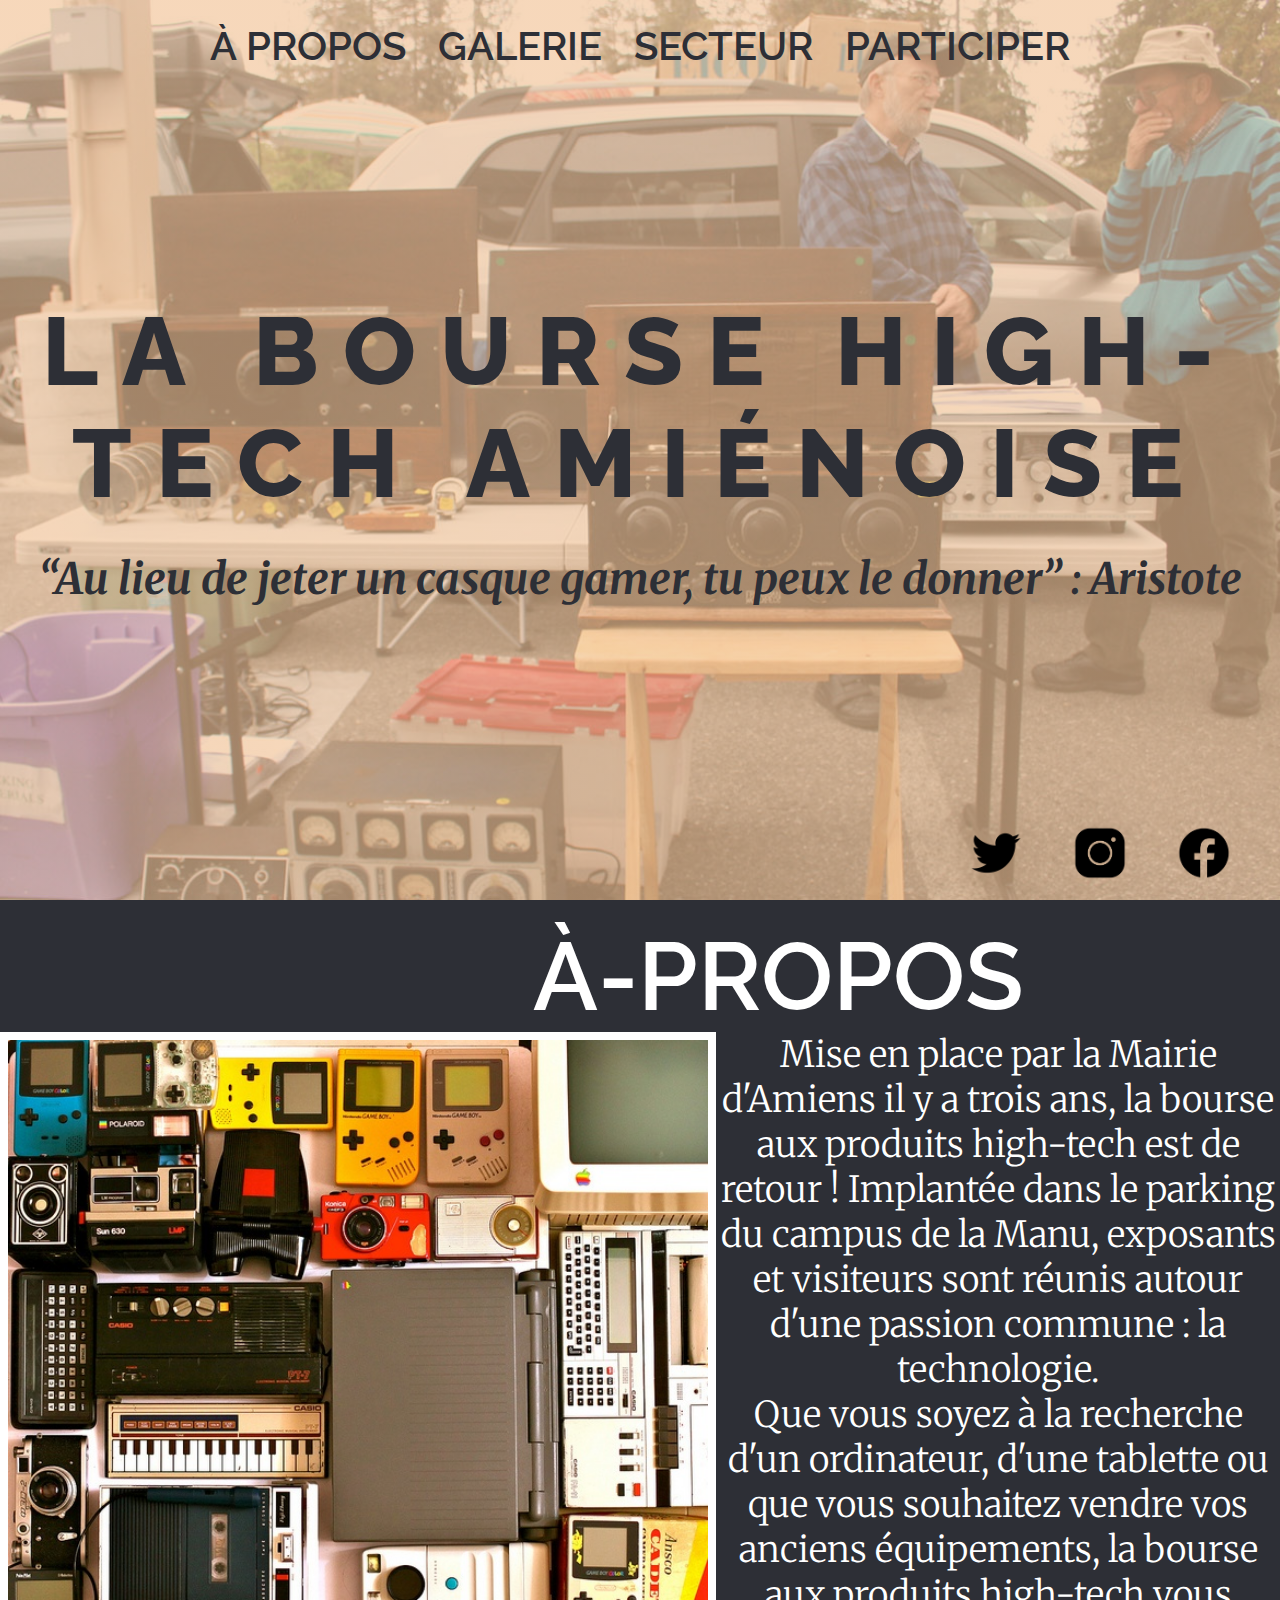
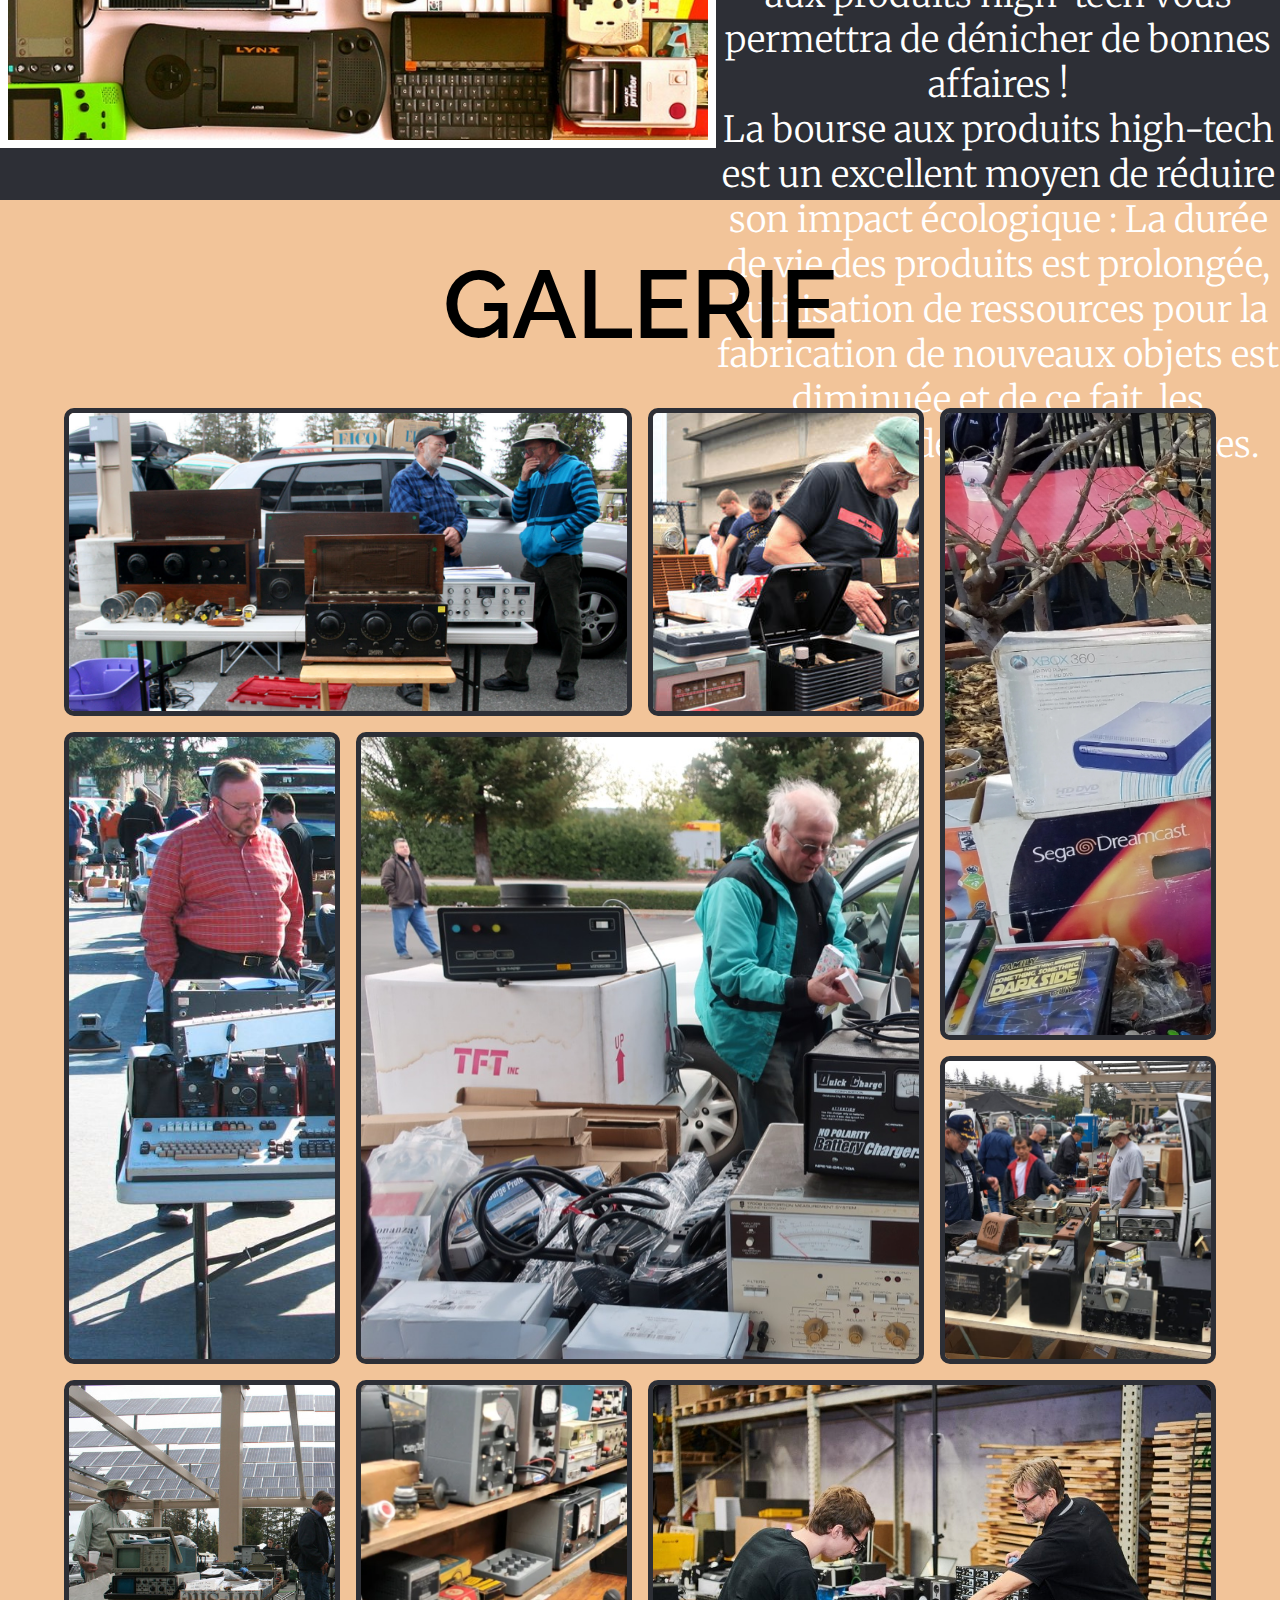
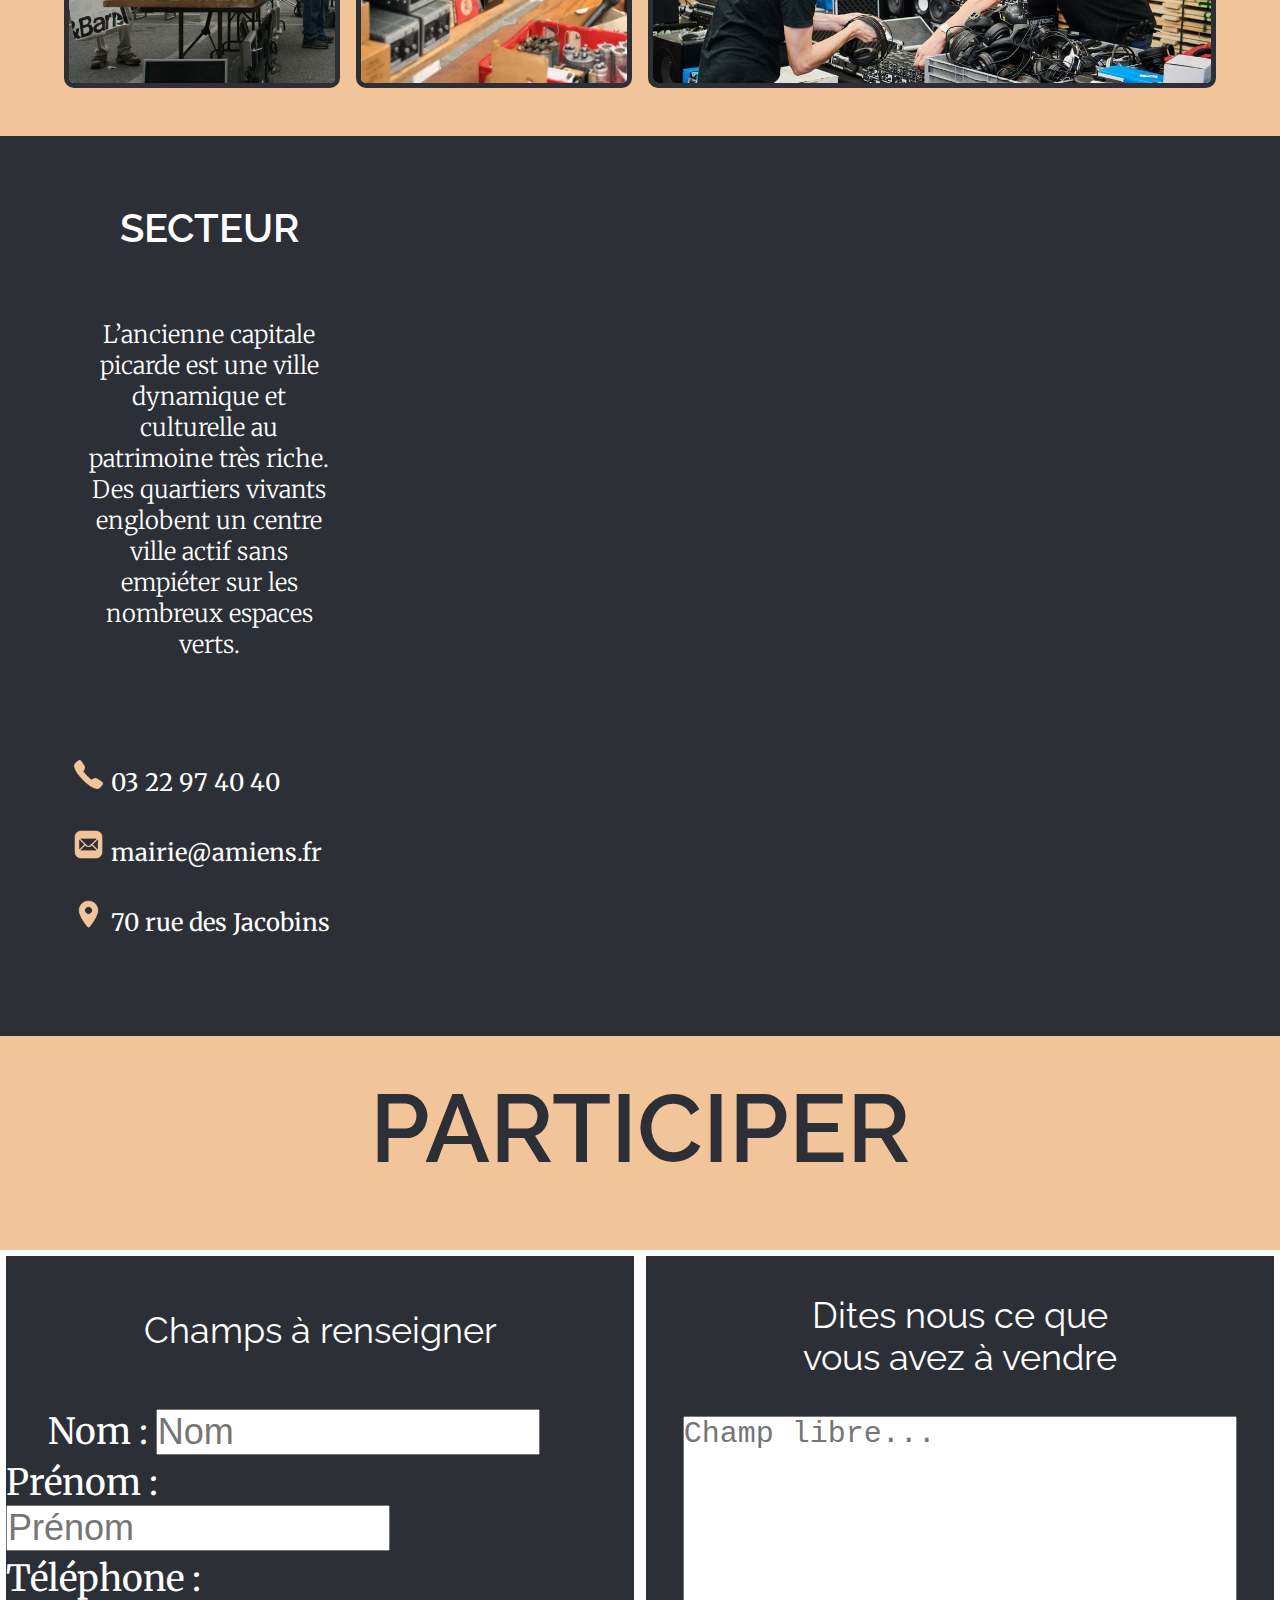
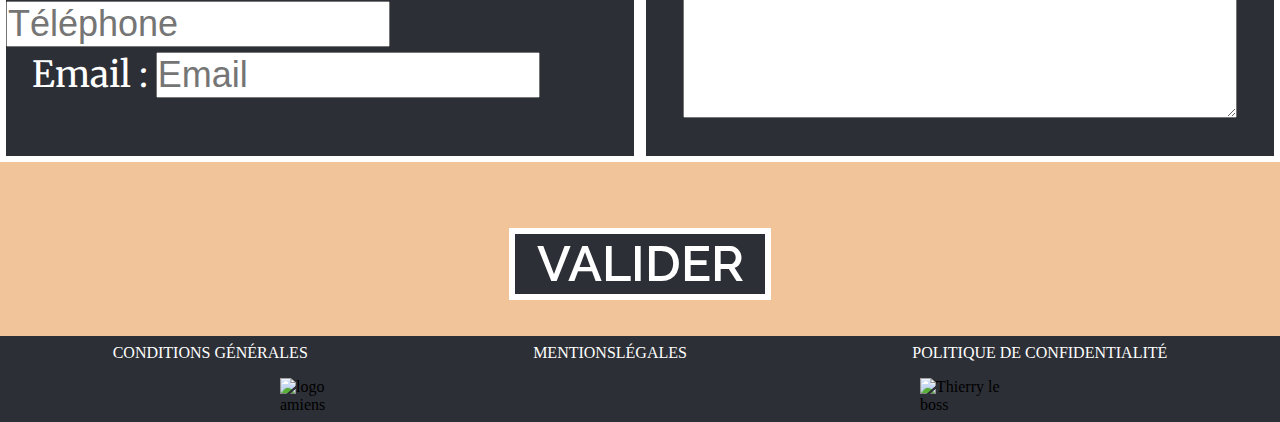
==== commit 32c590e4: "version final" ====
--- a/responsiveScrum/responsiveScrum/index.html
+++ b/responsiveScrum/responsiveScrum/index.html
@@ -8,6 +8,7 @@
     <link rel="stylesheet" media="screen and (max-width: 900px)" href="./public/assets/css/section1.css">
     <title>Bourse aux produits High Tech</title>
 </head>
+    <body>
         <header id="landing">
                 <nav class="topNav">
                     <input id="menu-toggle" type="checkbox" />
@@ -33,8 +34,7 @@
                 <a href="https://www.instagram.com/hightechamiens/" target="_blank"><img src="./public/assets/icons/social/instagram.png" alt="Instagram"></a>
                 <a href="https://www.facebook.com/LaManuFormation/" target="_blank"><img src="./public/assets/icons/social/facebook.png" alt="Facebook"></a>
             </div>
-        </header>
-    <body>  
+        </header>  
         <main>
             <article class="info" id="info">
                 <h2 class="titreH2">À-PROPOS</h2>
@@ -117,7 +117,7 @@
                 <a href="" target="_blank">Politique de confidentialité</a>
             </div>
             <div class="footerLogo">
-                <img src="./public/assets/img/amiensLogo.png" alt="logo amiens">
+                <img src="./public/assets/img/amienslogo.png" alt="logo amiens">
                 <img src="./public/assets/icons/home/Thierry.png" alt="Thierry le boss">
             </div>
         </footer>
--- a/responsiveScrum/responsiveScrum/public/assets/css/style.css
+++ b/responsiveScrum/responsiveScrum/public/assets/css/style.css
@@ -899,4 +899,5 @@
     padding-top: 2%;
     padding-bottom: 1%;
 }
-}+}
+
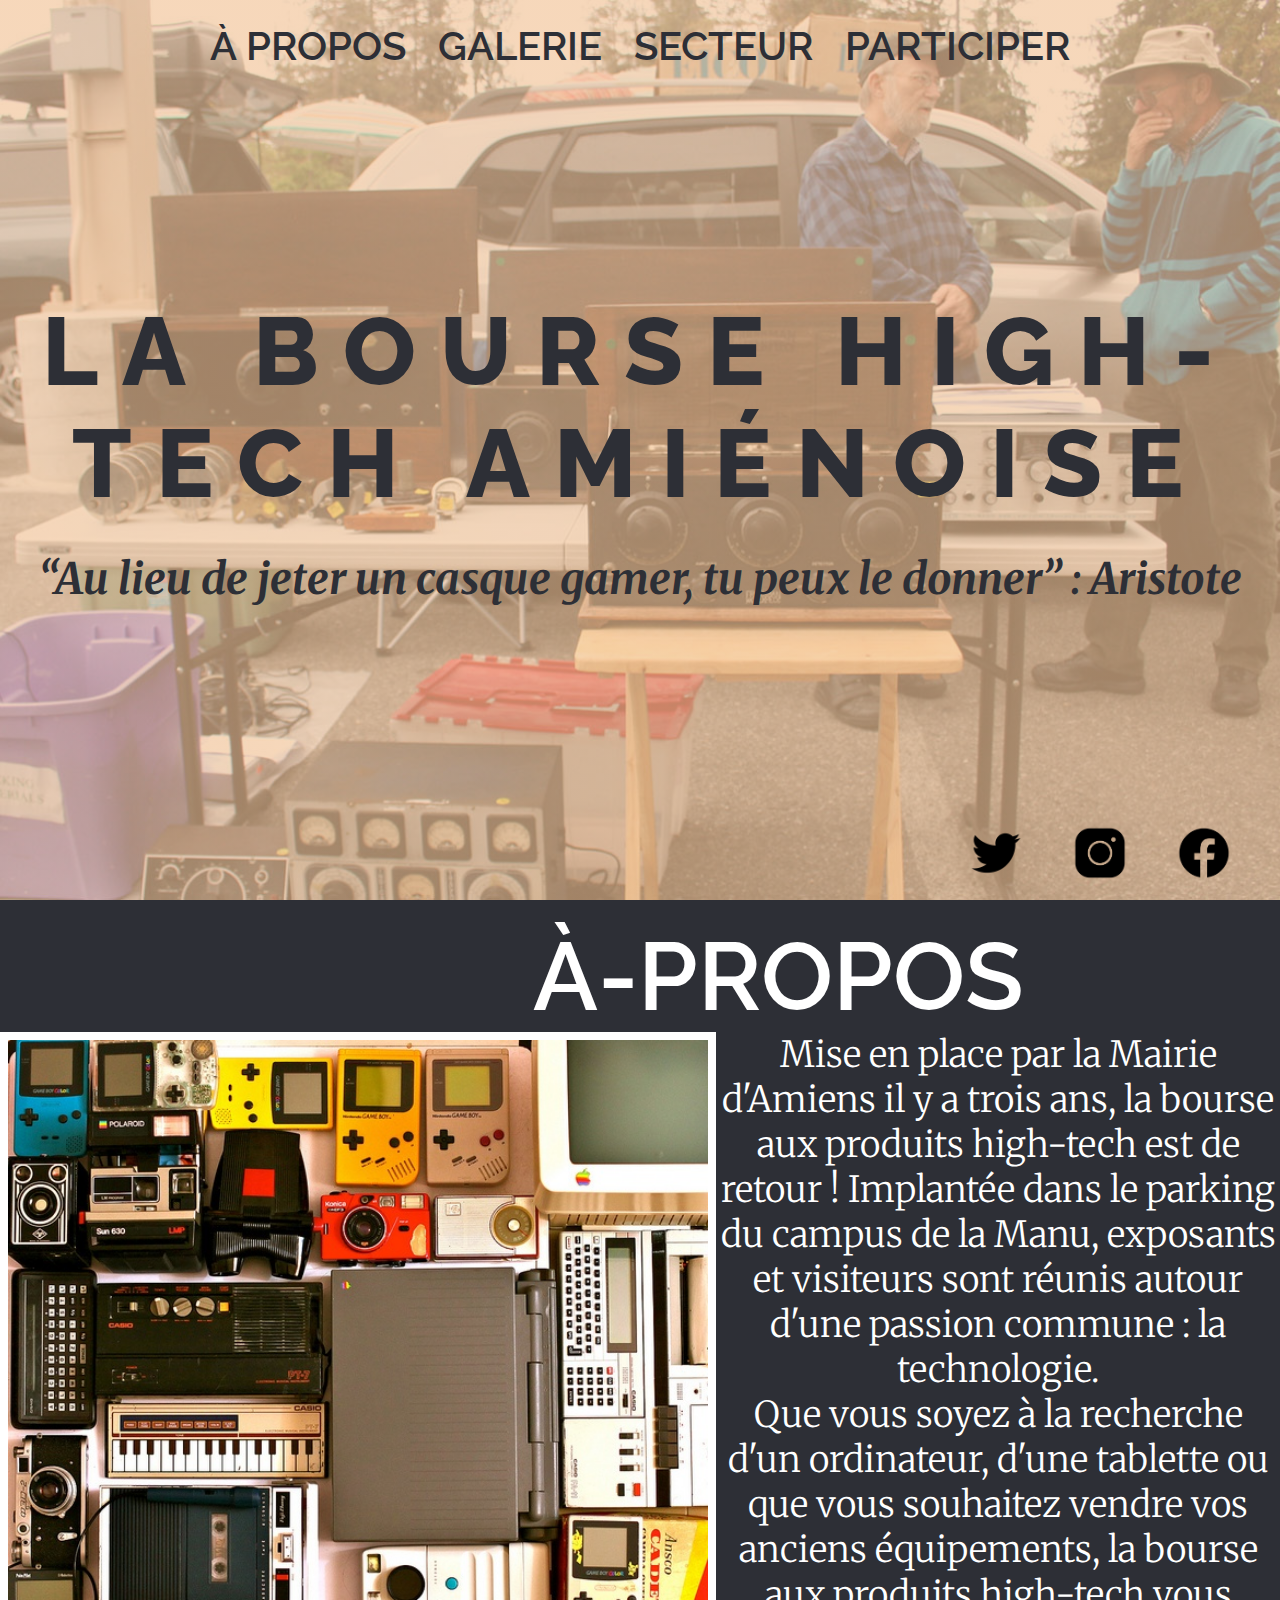
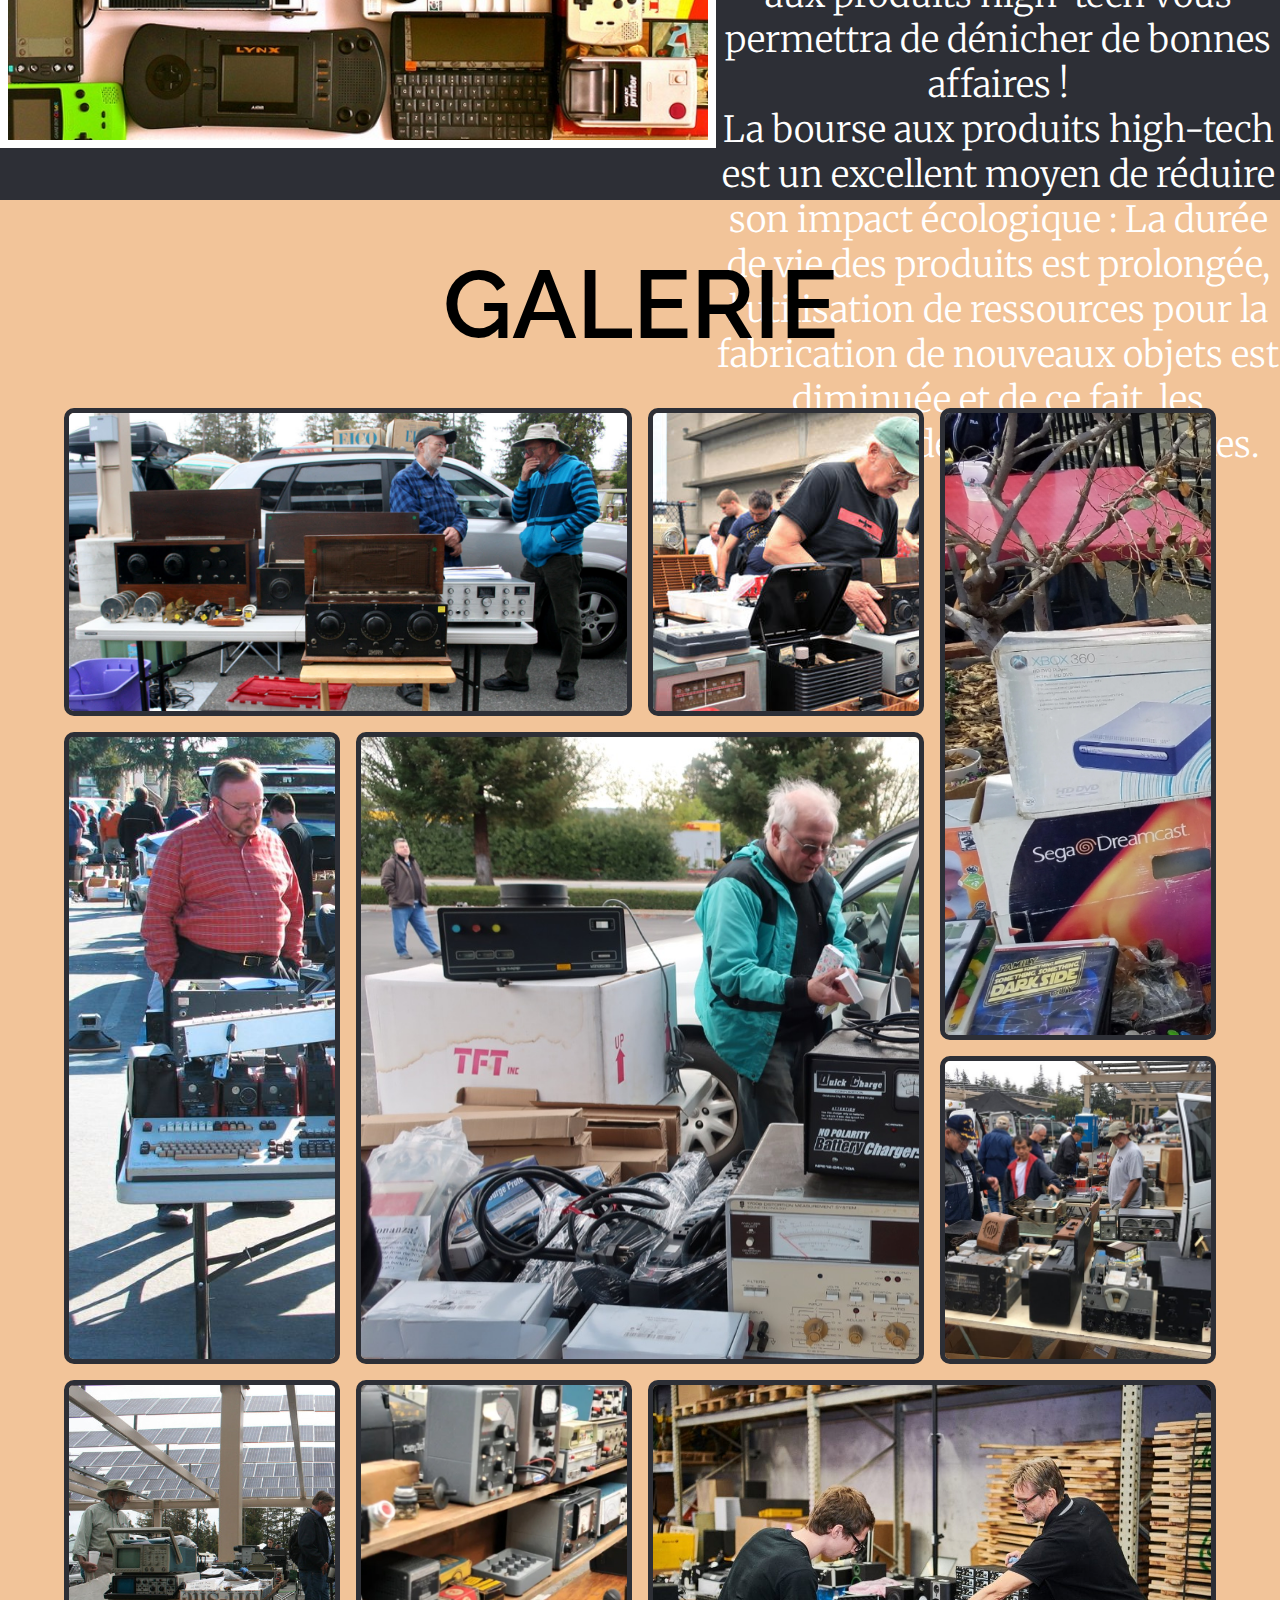
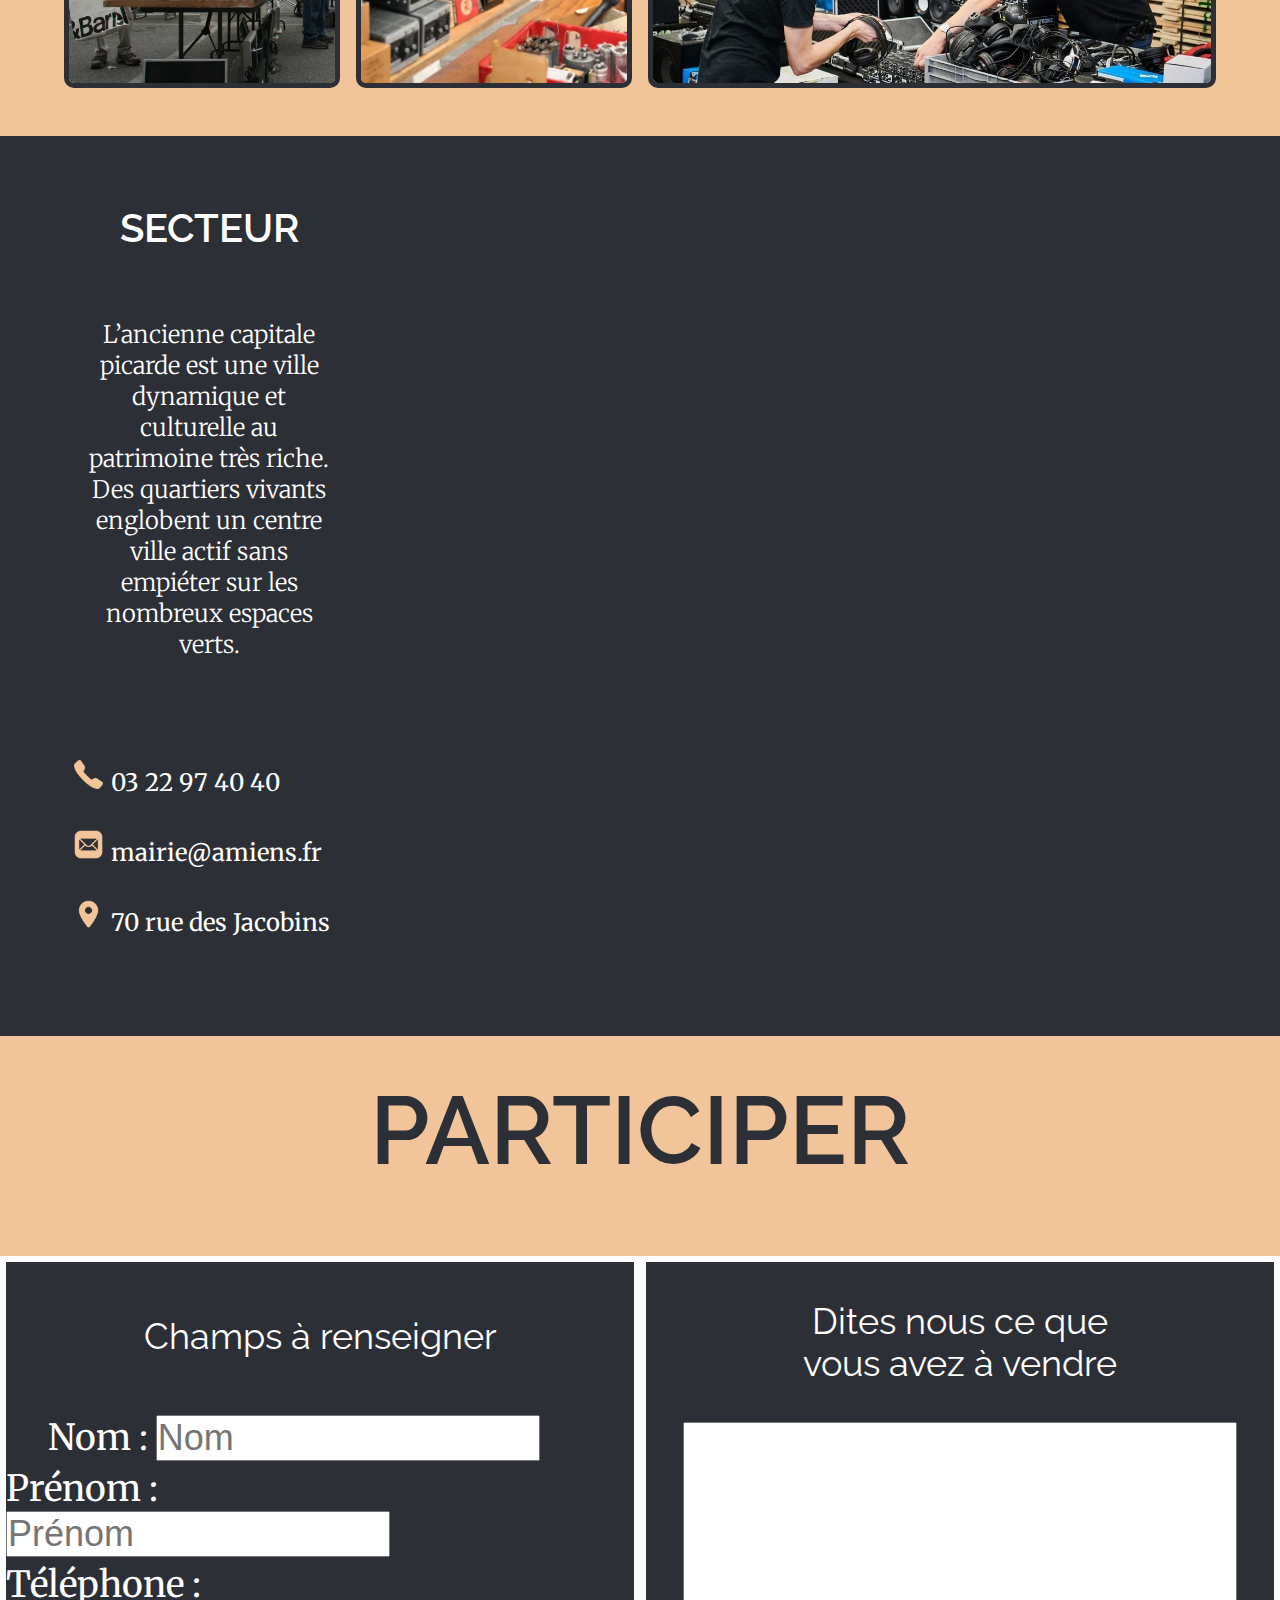
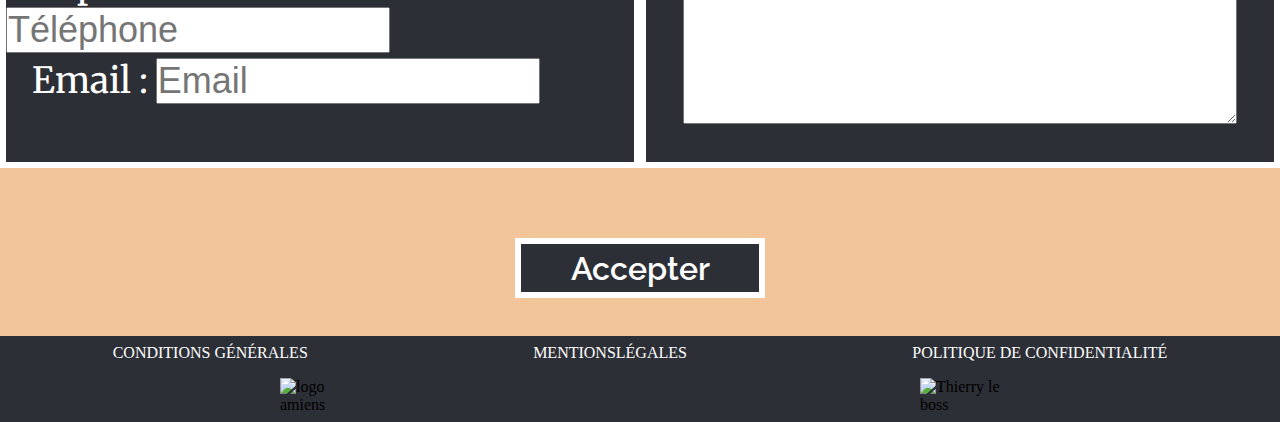
==== commit 1eabb3d6: "Petits bugs résolus" ====
--- a/responsiveScrum/responsiveScrum/index.html
+++ b/responsiveScrum/responsiveScrum/index.html
@@ -104,10 +104,10 @@
                     </div>
                     <div class="formBox2">
                         <p>Dites nous ce que<br>vous avez à vendre</p>
-                        <textarea name="" id="" cols="70" rows="20">Champ libre...</textarea>
+                        <textarea name="" id="" cols="70" rows="20"></textarea>
                     </div>
                 </div>
-                <a href="" class="accept">VALIDER</a>
+                <button class="accept">Accepter</button>
             </article>
         </main>
         <footer>
--- a/responsiveScrum/responsiveScrum/public/assets/css/style.css
+++ b/responsiveScrum/responsiveScrum/public/assets/css/style.css
@@ -796,7 +796,7 @@
     font-family: 'Raleway', sans-serif;
     font-style: normal;
     font-weight: 600;
-    font-size: 50px;
+    font-size: 2rem;
     color: white;
     text-align: center;
     background-color: #2d2f36;
@@ -881,12 +881,12 @@
 }
 
 .accept {
-    width: 250px;
-    height: 60px;
+    width: 150px;
+    height: 50px;
     font-family: 'Raleway', sans-serif;
     font-style: normal;
     font-weight: 600;
-    font-size: 50px;
+    font-size: 1rem;
     color: white;
     text-align: center;
     background-color: #2d2f36;
--- a/responsiveScrum/responsiveScrum/public/assets/css/section1.css
+++ b/responsiveScrum/responsiveScrum/public/assets/css/section1.css
@@ -1,6 +1,6 @@
 .info {
     width: 100vw;
-    height: 100vh;
+    height: auto;
     background-color: #2D2F36;
     display: flex;
     flex-direction: column;
